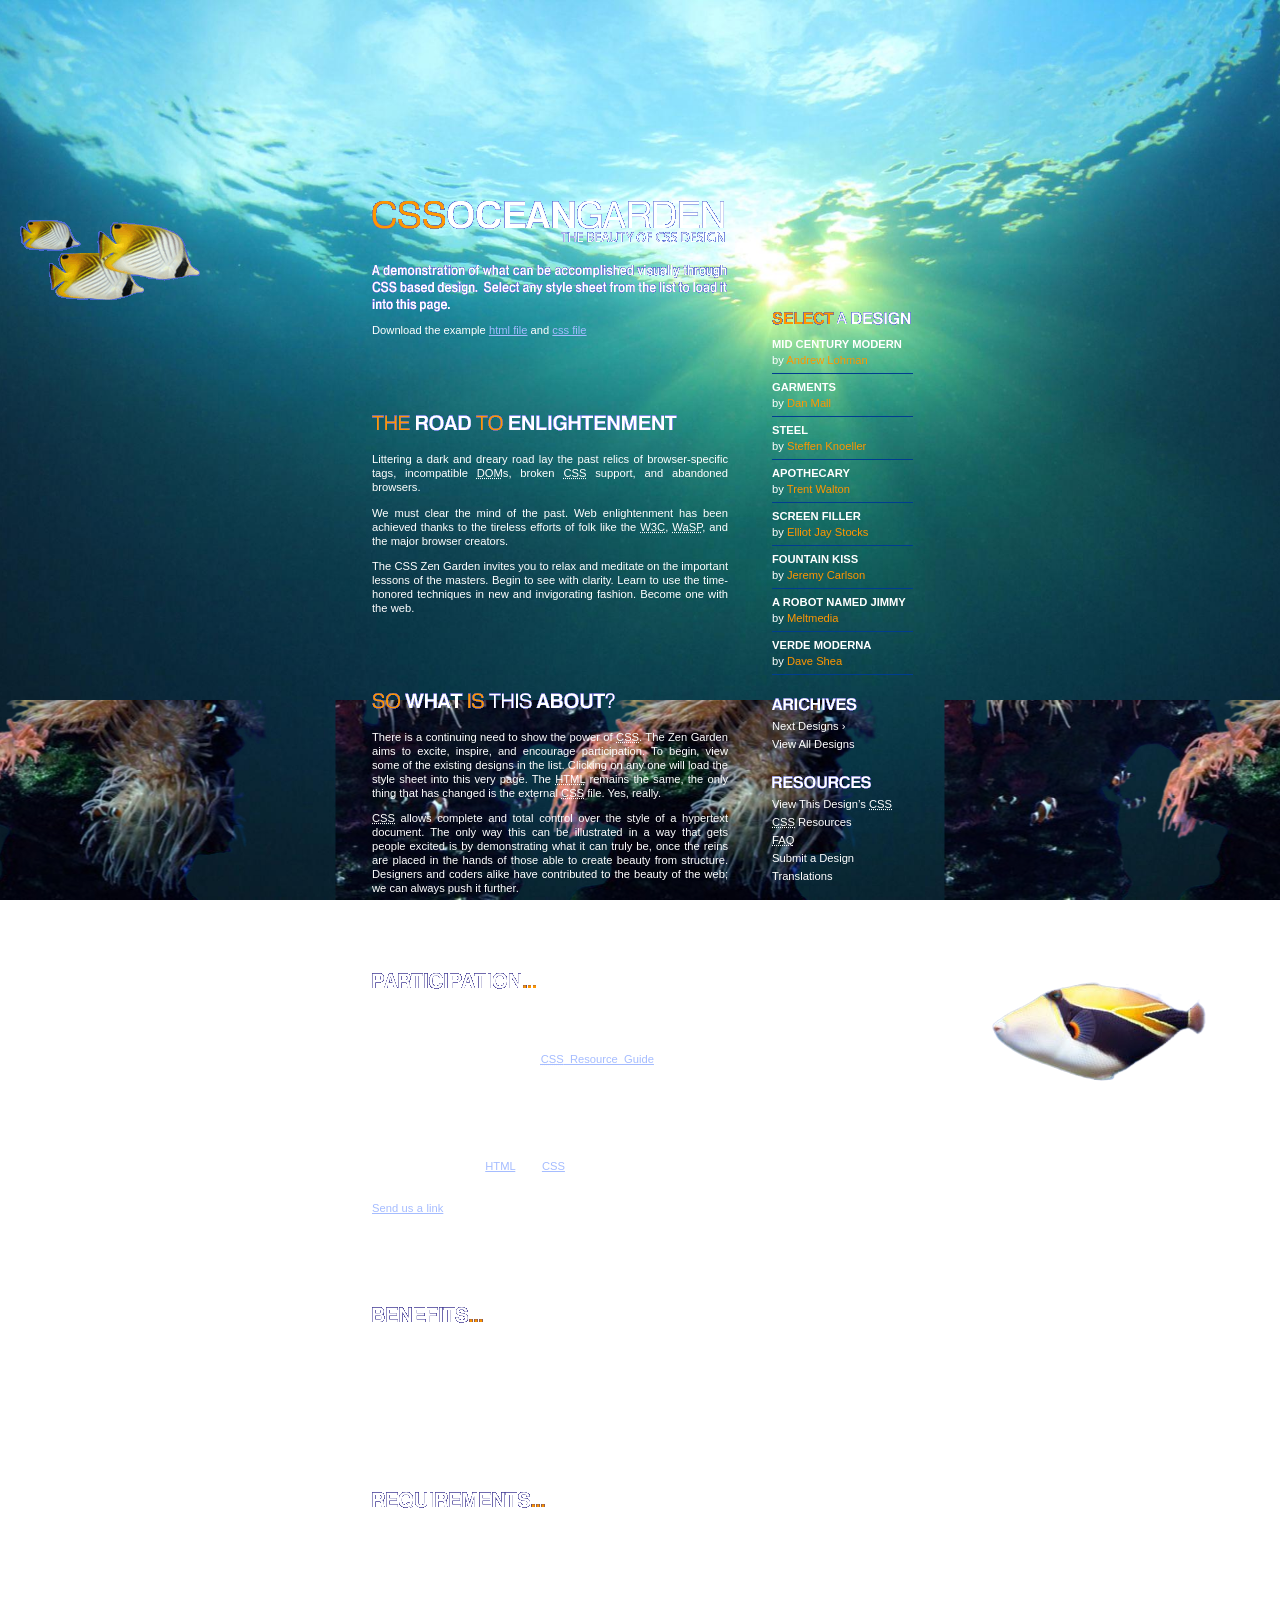
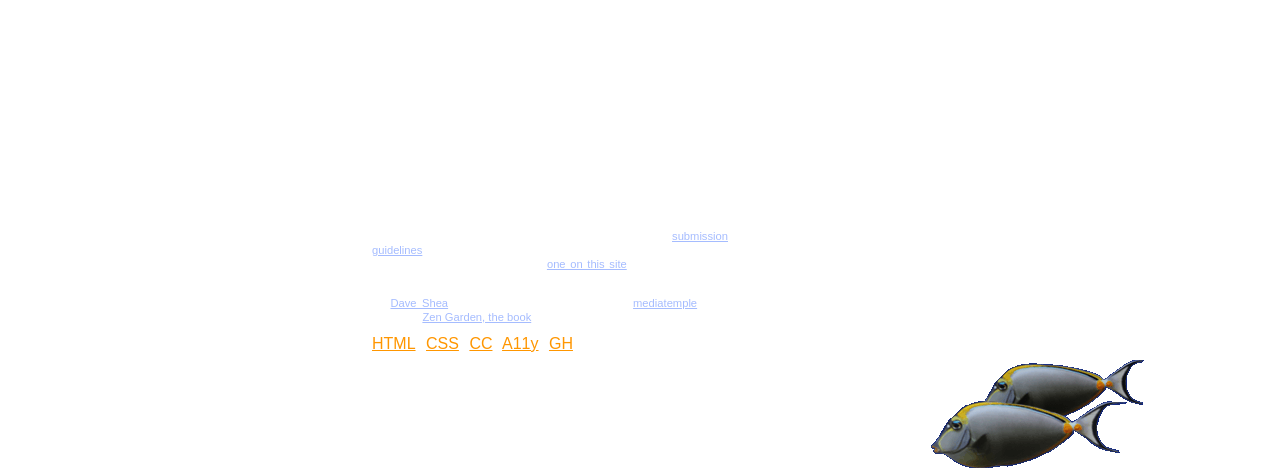
==== index.html @ 68bd212b "Add CSS Zen Garden 210 project with animation" ====
<!DOCTYPE html>
<html lang="en">
<head>
	<meta charset="utf-8">
	<title>CSS Zen Garden: The Beauty of CSS Design</title>

	<link rel="stylesheet" media="screen" href="/210/210.css">
	<link rel="alternate" type="application/rss+xml" title="RSS" href="http://www.csszengarden.com/zengarden.xml">

	<meta name="viewport" content="width=device-width, initial-scale=1.0">
	<meta name="author" content="Dave Shea">
	<meta name="description" content="A demonstration of what can be accomplished visually through CSS-based design.">
	<meta name="robots" content="all">


	<!--[if lt IE 9]>
	<script src="script/html5shiv.js"></script>
	<![endif]-->
</head>

<!--



	View source is a feature, not a bug. Thanks for your curiosity and
	interest in participating!

	Here are the submission guidelines for the new and improved csszengarden.com:

	- CSS3? Of course! Prefix for ALL browsers where necessary.
	- go responsive; test your layout at multiple screen sizes.
	- your browser testing baseline: IE9+, recent Chrome/Firefox/Safari, and iOS/Android
	- Graceful degradation is acceptable, and in fact highly encouraged.
	- use classes for styling. Don't use ids.
	- web fonts are cool, just make sure you have a license to share the files. Hosted
	  services that are applied via the CSS file (ie. Google Fonts) will work fine, but
	  most that require custom HTML won't. TypeKit is supported, see the readme on this
	  page for usage instructions: https://github.com/mezzoblue/csszengarden.com/

	And a few tips on building your CSS file:

	- use :first-child, :last-child and :nth-child to get at non-classed elements
	- use ::before and ::after to create pseudo-elements for extra styling
	- use multiple background images to apply as many as you need to any element
	- use the Kellum Method for image replacement, if still needed. http://goo.gl/GXxdI
	- don't rely on the extra divs at the bottom. Use ::before and ::after instead.

		
-->

<body id="css-zen-garden">
<div class="page-wrapper">

	<section class="intro" id="zen-intro">
		<header role="banner">
			<h1>CSS Zen Garden</h1>
			<h2>The Beauty of <abbr title="Cascading Style Sheets">CSS</abbr> Design</h2>
		</header>

		<div class="summary" id="zen-summary" role="article">
			<p>A demonstration of what can be accomplished through <abbr title="Cascading Style Sheets">CSS</abbr>-based design. Select any style sheet from the list to load it into this page.</p>
			<p>Download the example <a href="/examples/index" title="This page's source HTML code, not to be modified.">html file</a> and <a href="/examples/style.css" title="This page's sample CSS, the file you may modify.">css file</a></p>
		</div>

		<div class="preamble" id="zen-preamble" role="article">
			<h3>The Road to Enlightenment</h3>
			<p>Littering a dark and dreary road lay the past relics of browser-specific tags, incompatible <abbr title="Document Object Model">DOM</abbr>s, broken <abbr title="Cascading Style Sheets">CSS</abbr> support, and abandoned browsers.</p>
			<p>We must clear the mind of the past. Web enlightenment has been achieved thanks to the tireless efforts of folk like the <abbr title="World Wide Web Consortium">W3C</abbr>, <abbr title="Web Standards Project">WaSP</abbr>, and the major browser creators.</p>
			<p>The CSS Zen Garden invites you to relax and meditate on the important lessons of the masters. Begin to see with clarity. Learn to use the time-honored techniques in new and invigorating fashion. Become one with the web.</p>
		</div>
	</section>

	<div class="main supporting" id="zen-supporting" role="main">
		<div class="explanation" id="zen-explanation" role="article">
			<h3>So What is This About?</h3>
			<p>There is a continuing need to show the power of <abbr title="Cascading Style Sheets">CSS</abbr>. The Zen Garden aims to excite, inspire, and encourage participation. To begin, view some of the existing designs in the list. Clicking on any one will load the style sheet into this very page. The <abbr title="HyperText Markup Language">HTML</abbr> remains the same, the only thing that has changed is the external <abbr title="Cascading Style Sheets">CSS</abbr> file. Yes, really.</p>
			<p><abbr title="Cascading Style Sheets">CSS</abbr> allows complete and total control over the style of a hypertext document. The only way this can be illustrated in a way that gets people excited is by demonstrating what it can truly be, once the reins are placed in the hands of those able to create beauty from structure. Designers and coders alike have contributed to the beauty of the web; we can always push it further.</p>
		</div>

		<div class="participation" id="zen-participation" role="article">
			<h3>Participation</h3>
			<p>Strong visual design has always been our focus. You are modifying this page, so strong <abbr title="Cascading Style Sheets">CSS</abbr> skills are necessary too, but the example files are commented well enough that even <abbr title="Cascading Style Sheets">CSS</abbr> novices can use them as starting points. Please see the <a href="/pages/resources/" title="A listing of CSS-related resources"><abbr title="Cascading Style Sheets">CSS</abbr> Resource Guide</a> for advanced tutorials and tips on working with <abbr title="Cascading Style Sheets">CSS</abbr>.</p>
			<p>You may modify the style sheet in any way you wish, but not the <abbr title="HyperText Markup Language">HTML</abbr>. This may seem daunting at first if you&#8217;ve never worked this way before, but follow the listed links to learn more, and use the sample files as a guide.</p>
			<p>Download the sample <a href="/examples/index" title="This page's source HTML code, not to be modified.">HTML</a> and <a href="/examples/style.css" title="This page's sample CSS, the file you may modify.">CSS</a> to work on a copy locally. Once you have completed your masterpiece (and please, don&#8217;t submit half-finished work) upload your <abbr title="Cascading Style Sheets">CSS</abbr> file to a web server under your control. <a href="/pages/submit/" title="Use the contact form to send us your CSS file">Send us a link</a> to an archive of that file and all associated assets, and if we choose to use it we will download it and place it on our server.</p>
		</div>

		<div class="benefits" id="zen-benefits" role="article">
			<h3>Benefits</h3>
			<p>Why participate? For recognition, inspiration, and a resource we can all refer to showing people how amazing <abbr title="Cascading Style Sheets">CSS</abbr> really can be. This site serves as equal parts inspiration for those working on the web today, learning tool for those who will be tomorrow, and gallery of future techniques we can all look forward to.</p>
		</div>

		<div class="requirements" id="zen-requirements" role="article">
			<h3>Requirements</h3>
			<p>Where possible, we would like to see mostly <abbr title="Cascading Style Sheets, levels 1 and 2">CSS 1 &amp; 2</abbr> usage. <abbr title="Cascading Style Sheets, levels 3 and 4">CSS 3 &amp; 4</abbr> should be limited to widely-supported elements only, or strong fallbacks should be provided. The CSS Zen Garden is about functional, practical <abbr title="Cascading Style Sheets">CSS</abbr> and not the latest bleeding-edge tricks viewable by 2% of the browsing public. The only real requirement we have is that your <abbr title="Cascading Style Sheets">CSS</abbr> validates.</p>
			<p>Luckily, designing this way shows how well various browsers have implemented <abbr title="Cascading Style Sheets">CSS</abbr> by now. When sticking to the guidelines you should see fairly consistent results across most modern browsers. Due to the sheer number of user agents on the web these days &#8212; especially when you factor in mobile &#8212; pixel-perfect layouts may not be possible across every platform. That&#8217;s okay, but do test in as many as you can. Your design should work in at least IE9+ and the latest Chrome, Firefox, iOS and Android browsers (run by over 90% of the population).</p>
			<p>We ask that you submit original artwork. Please respect copyright laws. Please keep objectionable material to a minimum, and try to incorporate unique and interesting visual themes to your work. We&#8217;re well past the point of needing another garden-related design.</p>
			<p>This is a learning exercise as well as a demonstration. You retain full copyright on your graphics (with limited exceptions, see <a href="/pages/submit/guidelines/">submission guidelines</a>), but we ask you release your <abbr title="Cascading Style Sheets">CSS</abbr> under a Creative Commons license identical to the <a href="http://creativecommons.org/licenses/by-nc-sa/3.0/" title="View the Zen Garden's license information.">one on this site</a> so that others may learn from your work.</p>
			<p role="contentinfo">By <a href="http://www.mezzoblue.com/">Dave Shea</a>. Bandwidth graciously donated by <a href="http://www.mediatemple.net/">mediatemple</a>. Now available: <a href="http://www.amazon.com/exec/obidos/ASIN/0321303474/mezzoblue-20/">Zen Garden, the book</a>.</p>
		</div>

		<footer>
			<a href="http://validator.w3.org/check/referer" title="Check the validity of this site&#8217;s HTML" class="zen-validate-html">HTML</a>
			<a href="http://jigsaw.w3.org/css-validator/check/referer" title="Check the validity of this site&#8217;s CSS" class="zen-validate-css">CSS</a>
			<a href="http://creativecommons.org/licenses/by-nc-sa/3.0/" title="View the Creative Commons license of this site: Attribution-NonCommercial-ShareAlike." class="zen-license">CC</a>
			<a href="http://mezzoblue.com/zengarden/faq/#aaa" title="Read about the accessibility of this site" class="zen-accessibility">A11y</a>
			<a href="https://github.com/mezzoblue/csszengarden.com" title="Fork this site on Github" class="zen-github">GH</a>
		</footer>

	</div>


	<aside class="sidebar" role="complementary">
		<div class="wrapper">

			<div class="design-selection" id="design-selection">
				<h3 class="select">Select a Design:</h3>
				<nav role="navigation">
					<ul>
					<li>
						<a href="/221/" class="design-name">Mid Century Modern</a> by						<a href="http://andrewlohman.com/" class="designer-name">Andrew Lohman</a>
					</li>					<li>
						<a href="/220/" class="design-name">Garments</a> by						<a href="http://danielmall.com/" class="designer-name">Dan Mall</a>
					</li>					<li>
						<a href="/219/" class="design-name">Steel</a> by						<a href="http://steffen-knoeller.de" class="designer-name">Steffen Knoeller</a>
					</li>					<li>
						<a href="/218/" class="design-name">Apothecary</a> by						<a href="http://trentwalton.com" class="designer-name">Trent Walton</a>
					</li>					<li>
						<a href="/217/" class="design-name">Screen Filler</a> by						<a href="http://elliotjaystocks.com/" class="designer-name">Elliot Jay Stocks</a>
					</li>					<li>
						<a href="/216/" class="design-name">Fountain Kiss</a> by						<a href="http://jeremycarlson.com" class="designer-name">Jeremy Carlson</a>
					</li>					<li>
						<a href="/215/" class="design-name">A Robot Named Jimmy</a> by						<a href="http://meltmedia.com/" class="designer-name">meltmedia</a>
					</li>					<li>
						<a href="/214/" class="design-name">Verde Moderna</a> by						<a href="http://www.mezzoblue.com/" class="designer-name">Dave Shea</a>
					</li>					</ul>
				</nav>
			</div>

			<div class="design-archives" id="design-archives">
				<h3 class="archives">Archives:</h3>
				<nav role="navigation">
					<ul>
						<li class="next">
							<a href="/210/page1">
								Next Designs <span class="indicator">&rsaquo;</span>
							</a>
						</li>
						<li class="viewall">
							<a href="/pages/alldesigns/" title="View every submission to the Zen Garden.">
								View All Designs							</a>
						</li>
					</ul>
				</nav>
			</div>

			<div class="zen-resources" id="zen-resources">
				<h3 class="resources">Resources:</h3>
				<ul>
					<li class="view-css">
						<a href="/210/210.css" title="View the source CSS file of the currently-viewed design.">
							View This Design&#8217;s <abbr title="Cascading Style Sheets">CSS</abbr>						</a>
					</li>
					<li class="css-resources">
						<a href="/pages/resources/" title="Links to great sites with information on using CSS.">
							<abbr title="Cascading Style Sheets">CSS</abbr> Resources						</a>
					</li>
					<li class="zen-faq">
						<a href="/pages/faq/" title="A list of Frequently Asked Questions about the Zen Garden.">
							<abbr title="Frequently Asked Questions">FAQ</abbr>						</a>
					</li>
					<li class="zen-submit">
						<a href="/pages/submit/" title="Send in your own CSS file.">
							Submit a Design						</a>
					</li>
					<li class="zen-translations">
						<a href="/pages/translations/" title="View translated versions of this page.">
							Translations						</a>
					</li>
				</ul>
			</div>
		</div>
	</aside>


</div>

<!--

	These superfluous divs/spans were originally provided as catch-alls to add extra imagery.
	These days we have full ::before and ::after support, favour using those instead.
	These only remain for historical design compatibility. They might go away one day.
		
-->
<div class="extra1" role="presentation"></div><div class="extra2" role="presentation"></div><div class="extra3" role="presentation"></div>
<div class="extra4" role="presentation"></div><div class="extra5" role="presentation"></div><div class="extra6" role="presentation"></div>

</body>
</html>
---- 210/210.css ----
/* css Zen Garden submission 210 - 'Oceanscape', by Justin Gray */

/*------ basic elements -------------------------------------------------------------*/
body { 
	font-family: Arial, Helvetica, sans-serif;
	margin: 0;

	/* FULL BACKGROUND IMAGE */
	background: url("/210/backg.jpg") no-repeat center center fixed;
	background-size: cover;
}

p { text-align: justify; color: #fff; font-size: 0.70em; line-height: 1.25em; }
a:link, a:visited { text-decoration: underline; color: #a5bcff; }
a:hover, a:active { text-decoration: none; color: #ff9600; }
li { text-decoration: none; list-style-type: none; display: block; color: #fff; }

/*------ specific divs --------------------------------------------------------------*/

.page-wrapper { 
	width: 536px;
	padding-left: 20px; 
	padding-right: 20px; 
	margin: 200px auto 0px auto; 
	position: relative;
	z-index: 6;
}

.intro { width: 356px; float: left; }
header { margin-bottom: 20px; float: left; }

h1 { 
	background: transparent url(h1.gif) no-repeat top left;  
	width: 355px; 
	height: 29px; 
	float: left;
	margin: 0px;
}

h2 { 
	background: transparent url(h2.gif) no-repeat top left; 
	width: 167px; 
	height: 12px; 
	float: right;
	margin: 2px 0 0 0;
}

.summary p:first-child {
	background: transparent url(summary.gif) no-repeat;
	width: 356px;
	height: 49px;
	margin: 0px 0px 6px 0px;
}

.summary p:first-child, h2, h1 {
	text-indent: 100%;
	white-space: nowrap;
	overflow: hidden;
}

.summary p:last-child { width: 355px; display: block; }

/*-----------------------------------------------------------------------------------*/

.supporting { width: 356px; float: left; }

.supporting h3, .intro h3 { 
	letter-spacing: 1px; 
	margin: 0px 0px 20px 0px;
	color: #7D775C;
	width: 355px;
	height: 18px;
}

.preamble, .explanation, .participation, .benefits, .requirements {  
	padding-top: 60px; 
	margin-top: 6px; 
	float: left; 
}

.sidebar {
	width: 141px;
	position: absolute;
	top: 101px;
	left: 410px;
	margin: 0px;
	padding: 0px;
}

.sidebar .wrapper { 
	font-size: 0.70em;
	background: transparent url(paper-bg.jpg) top left repeat-y; 
	padding: 10px; 
	width: 141px; 
}

.sidebar ul {
	margin: 0px;
	padding: 0px;
}

.sidebar a.designer-name {
	display: inline;
	color: #ff9600;
	text-decoration: none;
	font-weight: normal;
	text-transform: capitalize;	
}

.sidebar li a { 
	color: #fff;
	text-decoration: none;
}

.sidebar li a:hover {
	text-decoration: underline;
}

.design-selection li {
	line-height: 16px; 
	padding: 5px 0px;
	border-bottom: 1px solid #003d90;
}

.design-selection li a {
	font-weight: bold;
	color: #fff;
	display: block;
	text-transform: uppercase;
	text-decoration: none; 
}

.design-archives li, .zen-resources li {
	line-height: 16px; 
	padding: 1px 0px;
	color: #fff;
}

/*------ headings images ------------------------------------------------*/

.sidebar h3 {
	width: 141px;
	height: 20px;
	display: block;
	margin: 0px;
}

.preamble h3 { background: transparent url(h3_road.gif) no-repeat; }
.explanation h3 { background: transparent url(h3_about.gif) no-repeat; }
.participation h3 { background: transparent url(h3_participation.gif) no-repeat; }
.benefits h3 { background: transparent url(h3_benefits.gif) no-repeat; }
.requirements h3 { background: transparent url(h3_requirements.gif) no-repeat; }

.sidebar h3.select { background: transparent url(h3_select.gif) no-repeat; }

.sidebar h3.archives {
	margin-top: 22px; 
	background: transparent url(h3_archives.gif) no-repeat; 
}

.sidebar h3.resources {
	margin-top: 22px; 
	background: transparent url(h3_resources.gif) no-repeat; 
}

.preamble h3, 
.explanation h3,
.participation h3,
.benefits h3,
.requirements h3,
.sidebar h3.select,
.sidebar h3.archives,
.sidebar h3.resources {
	text-indent: 100%;
	white-space: nowrap;
	overflow: hidden;
}

/*------ footer ---------------------------------------------------------------------*/

footer {
	margin-top: 20px;
	margin-bottom: 25px;
}

footer a:link, footer a:visited { 
	margin-right: 6px; 
	color: #ff9600;
}

/*------ main images ----------------------------------------------------------------*/

.extra3, .extra3::after,.extra5,.extra6::after {
	position: absolute;
}

.extra3 { 
	background: url(/210/fish01.png) no-repeat right top; 
	z-index: 3;
	top: 960px;
	right: 4%;
	width: 300px; 
	height: 123px;

	animation: swimFish 12s linear infinite;
}

.extra3::after { 
	display: block;
	content: " ";
	background: url(fish_bottom.gif) no-repeat; 
	z-index: 3;
	top: 1000px;
	width: 224px; 
	height: 108px; 
} 

.extra5 { 
	background: url(fish_top.gif) no-repeat; 
	z-index: 7;
	top: 220px;
	left: 20px;
	width: 180px; 
	height: 80px; 

	animation: swimFish2 10s linear infinite;
}

/* SEAFLOOR FIXED AT BOTTOM */

.extra6::after {
	position: fixed;
	bottom: 0;
	left: 0;
	width: 100%;
	height: 200px;
	display: block;
	content: "";
	background: url(/210/seafloor.png) repeat-x bottom;
	z-index: 1;
}

/*------------------- ANIMATION -------------------*/

@keyframes swimFish {

0%{
transform: translateX(0px) translateY(0px);
}

50%{
transform: translateX(-300px) translateY(-20px);
}

100%{
transform: translateX(0px) translateY(0px);
}

}

@keyframes swimFish2 {

0%{
transform: translateX(0px) translateY(0px);
}

50%{
transform: translateX(300px) translateY(20px);
}

100%{
transform: translateX(0px) translateY(0px);
}

}
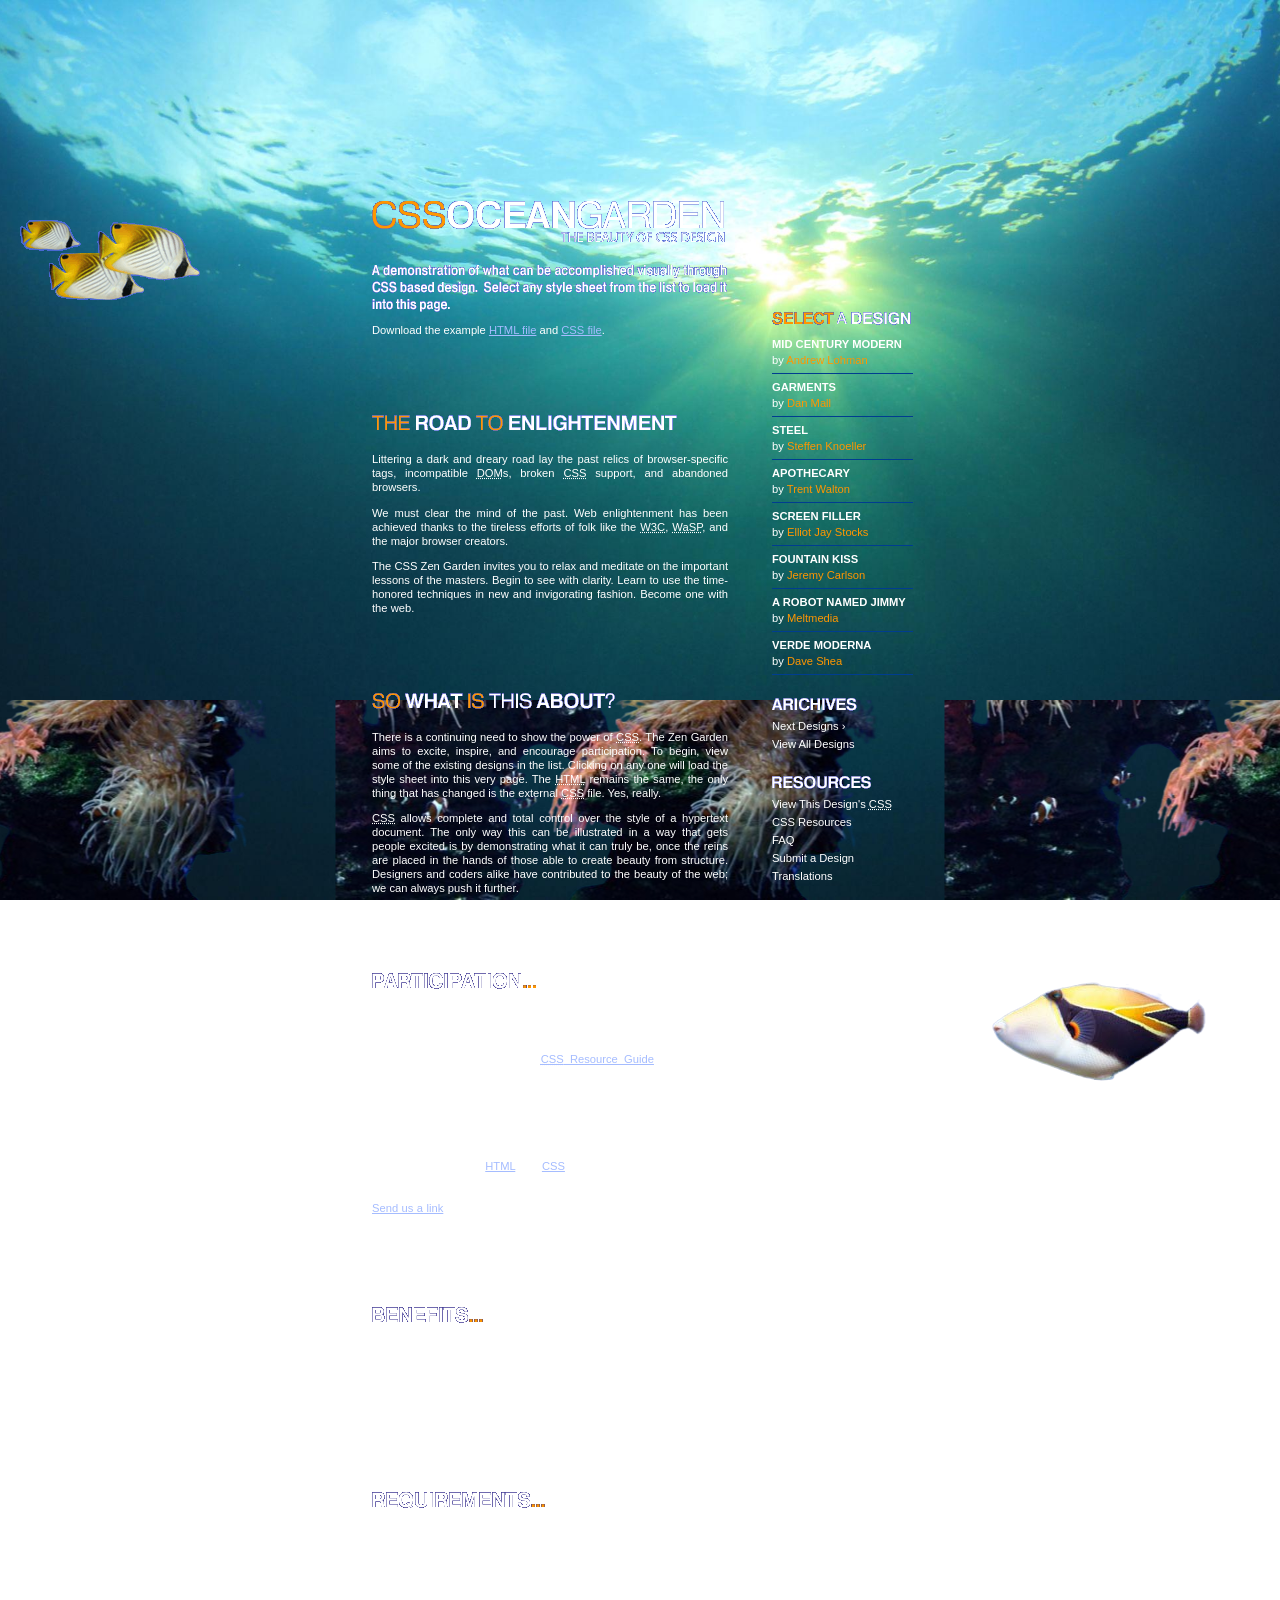
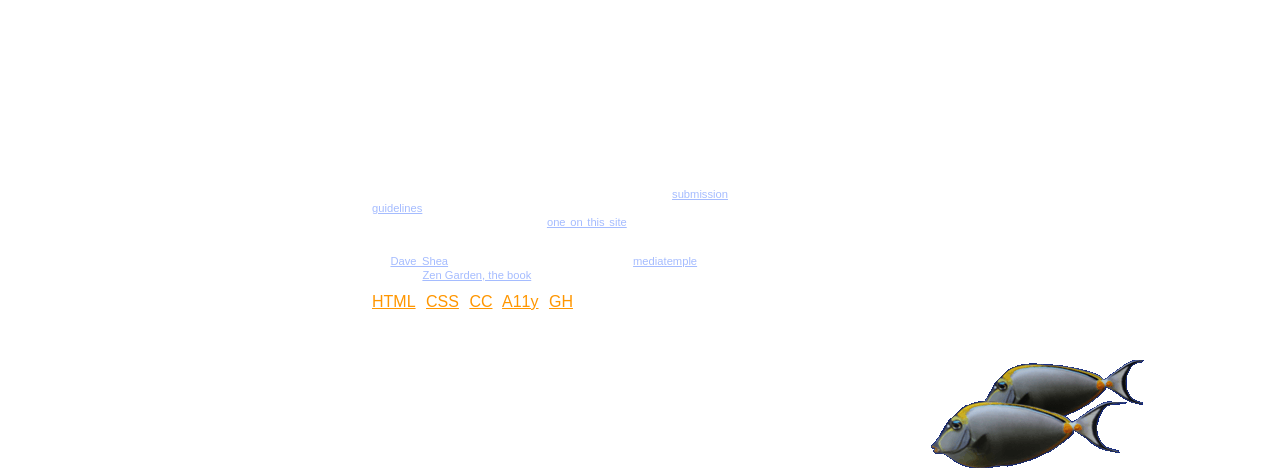
==== commit f7ddd588: "Fix CSS path for GitHub Pages" ====
--- a/index.html
+++ b/index.html
@@ -1,198 +1,163 @@
 <!DOCTYPE html>
 <html lang="en">
 <head>
-	<meta charset="utf-8">
-	<title>CSS Zen Garden: The Beauty of CSS Design</title>
+  <meta charset="utf-8">
+  <title>CSS Zen Garden: The Beauty of CSS Design</title>
 
-	<link rel="stylesheet" media="screen" href="/210/210.css">
-	<link rel="alternate" type="application/rss+xml" title="RSS" href="http://www.csszengarden.com/zengarden.xml">
+  <link rel="stylesheet" media="screen" href="/210/210.css">
+  <link rel="alternate" type="application/rss+xml" title="RSS" href="http://www.csszengarden.com/zengarden.xml">
 
-	<meta name="viewport" content="width=device-width, initial-scale=1.0">
-	<meta name="author" content="Dave Shea">
-	<meta name="description" content="A demonstration of what can be accomplished visually through CSS-based design.">
-	<meta name="robots" content="all">
+  <meta name="viewport" content="width=device-width, initial-scale=1.0">
+  <meta name="author" content="Dave Shea">
+  <meta name="description" content="A demonstration of what can be accomplished visually through CSS-based design.">
+  <meta name="robots" content="all">
 
+  <!--[if lt IE 9]>
+  <script src="script/html5shiv.js"></script>
+  <![endif]-->
+</head>
+<body id="css-zen-garden">
 
-	<!--[if lt IE 9]>
-	<script src="script/html5shiv.js"></script>
-	<![endif]-->
-</head>
+  <div class="page-wrapper">
 
-<!--
+    <section class="intro" id="zen-intro">
+      <header role="banner">
+        <h1>CSS Zen Garden</h1>
+        <h2>The Beauty of <abbr title="Cascading Style Sheets">CSS</abbr> Design</h2>
+      </header>
 
+      <div class="summary" id="zen-summary" role="article">
+        <p>A demonstration of what can be accomplished through <abbr title="Cascading Style Sheets">CSS</abbr>-based design. Select any style sheet from the list to load it into this page.</p>
+        <p>Download the example <a href="/examples/index" title="This page's source HTML code, not to be modified.">HTML file</a> and <a href="/examples/style.css" title="This page's sample CSS, the file you may modify.">CSS file</a>.</p>
+      </div>
 
+      <div class="preamble" id="zen-preamble" role="article">
+        <h3>The Road to Enlightenment</h3>
+        <p>Littering a dark and dreary road lay the past relics of browser-specific tags, incompatible <abbr title="Document Object Model">DOM</abbr>s, broken <abbr title="Cascading Style Sheets">CSS</abbr> support, and abandoned browsers.</p>
+        <p>We must clear the mind of the past. Web enlightenment has been achieved thanks to the tireless efforts of folk like the <abbr title="World Wide Web Consortium">W3C</abbr>, <abbr title="Web Standards Project">WaSP</abbr>, and the major browser creators.</p>
+        <p>The CSS Zen Garden invites you to relax and meditate on the important lessons of the masters. Begin to see with clarity. Learn to use the time-honored techniques in new and invigorating fashion. Become one with the web.</p>
+      </div>
+    </section>
 
-	View source is a feature, not a bug. Thanks for your curiosity and
-	interest in participating!
+    <main class="main supporting" id="zen-supporting" role="main">
 
-	Here are the submission guidelines for the new and improved csszengarden.com:
+      <article class="explanation" id="zen-explanation">
+        <h3>So What is This About?</h3>
+        <p>There is a continuing need to show the power of <abbr title="Cascading Style Sheets">CSS</abbr>. The Zen Garden aims to excite, inspire, and encourage participation. To begin, view some of the existing designs in the list. Clicking on any one will load the style sheet into this very page. The <abbr title="HyperText Markup Language">HTML</abbr> remains the same, the only thing that has changed is the external <abbr title="Cascading Style Sheets">CSS</abbr> file. Yes, really.</p>
+        <p><abbr title="Cascading Style Sheets">CSS</abbr> allows complete and total control over the style of a hypertext document. The only way this can be illustrated in a way that gets people excited is by demonstrating what it can truly be, once the reins are placed in the hands of those able to create beauty from structure. Designers and coders alike have contributed to the beauty of the web; we can always push it further.</p>
+      </article>
 
-	- CSS3? Of course! Prefix for ALL browsers where necessary.
-	- go responsive; test your layout at multiple screen sizes.
-	- your browser testing baseline: IE9+, recent Chrome/Firefox/Safari, and iOS/Android
-	- Graceful degradation is acceptable, and in fact highly encouraged.
-	- use classes for styling. Don't use ids.
-	- web fonts are cool, just make sure you have a license to share the files. Hosted
-	  services that are applied via the CSS file (ie. Google Fonts) will work fine, but
-	  most that require custom HTML won't. TypeKit is supported, see the readme on this
-	  page for usage instructions: https://github.com/mezzoblue/csszengarden.com/
+      <article class="participation" id="zen-participation">
+        <h3>Participation</h3>
+        <p>Strong visual design has always been our focus. You are modifying this page, so strong <abbr title="Cascading Style Sheets">CSS</abbr> skills are necessary too, but the example files are commented well enough that even <abbr title="Cascading Style Sheets">CSS</abbr> novices can use them as starting points. Please see the <a href="/pages/resources/" title="A listing of CSS-related resources"><abbr title="Cascading Style Sheets">CSS</abbr> Resource Guide</a> for advanced tutorials and tips on working with <abbr title="Cascading Style Sheets">CSS</abbr>.</p>
+        <p>You may modify the style sheet in any way you wish, but not the <abbr title="HyperText Markup Language">HTML</abbr>. This may seem daunting at first if you’ve never worked this way before, but follow the listed links to learn more, and use the sample files as a guide.</p>
+        <p>Download the sample <a href="/examples/index" title="This page's source HTML code, not to be modified.">HTML</a> and <a href="/examples/style.css" title="This page's sample CSS, the file you may modify.">CSS</a> to work on a copy locally. Once you have completed your masterpiece (and please, don’t submit half-finished work) upload your <abbr title="Cascading Style Sheets">CSS</abbr> file to a web server under your control. <a href="/pages/submit/" title="Use the contact form to send us your CSS file">Send us a link</a> to an archive of that file and all associated assets, and if we choose to use it we will download it and place it on our server.</p>
+      </article>
 
-	And a few tips on building your CSS file:
+      <article class="benefits" id="zen-benefits">
+        <h3>Benefits</h3>
+        <p>Why participate? For recognition, inspiration, and a resource we can all refer to showing people how amazing <abbr title="Cascading Style Sheets">CSS</abbr> really can be. This site serves as equal parts inspiration for those working on the web today, learning tool for those who will be tomorrow, and gallery of future techniques we can all look forward to.</p>
+      </article>
 
-	- use :first-child, :last-child and :nth-child to get at non-classed elements
-	- use ::before and ::after to create pseudo-elements for extra styling
-	- use multiple background images to apply as many as you need to any element
-	- use the Kellum Method for image replacement, if still needed. http://goo.gl/GXxdI
-	- don't rely on the extra divs at the bottom. Use ::before and ::after instead.
+      <article class="requirements" id="zen-requirements">
+        <h3>Requirements</h3>
+        <p>Where possible, we would like to see mostly <abbr title="Cascading Style Sheets, levels 1 and 2">CSS 1 &amp; 2</abbr> usage. <abbr title="Cascading Style Sheets, levels 3 and 4">CSS 3 &amp; 4</abbr> should be limited to widely-supported elements only, or strong fallbacks should be provided. The CSS Zen Garden is about functional, practical <abbr title="Cascading Style Sheets">CSS</abbr> and not the latest bleeding-edge tricks viewable by 2% of the browsing public. The only real requirement we have is that your <abbr title="Cascading Style Sheets">CSS</abbr> validates.</p>
+        <p>Luckily, designing this way shows how well various browsers have implemented <abbr title="Cascading Style Sheets">CSS</abbr> by now. When sticking to the guidelines you should see fairly consistent results across most modern browsers. Pixel-perfect layouts across every platform may not be possible. That’s okay; test in as many as you can. Your design should work in at least IE9+ and the latest Chrome, Firefox, iOS and Android browsers.</p>
+        <p>We ask that you submit original artwork. Please respect copyright laws. Please keep objectionable material to a minimum, and try to incorporate unique and interesting visual themes to your work.</p>
+        <p>This is a learning exercise as well as a demonstration. You retain full copyright on your graphics (with limited exceptions, see <a href="/pages/submit/guidelines/">submission guidelines</a>), but we ask you release your <abbr title="Cascading Style Sheets">CSS</abbr> under a Creative Commons license identical to the <a href="http://creativecommons.org/licenses/by-nc-sa/3.0/" title="View the Zen Garden's license information.">one on this site</a> so that others may learn from your work.</p>
+        <p role="contentinfo">By <a href="http://www.mezzoblue.com/">Dave Shea</a>. Bandwidth graciously donated by <a href="http://www.mediatemple.net/">mediatemple</a>. Now available: <a href="http://www.amazon.com/exec/obidos/ASIN/0321303474/mezzoblue-20/">Zen Garden, the book</a>.</p>
+      </article>
 
-		
--->
+      <footer>
+        <a href="http://validator.w3.org/check/referer" class="zen-validate-html">HTML</a>
+        <a href="http://jigsaw.w3.org/css-validator/check/referer" class="zen-validate-css">CSS</a>
+        <a href="http://creativecommons.org/licenses/by-nc-sa/3.0/" class="zen-license">CC</a>
+        <a href="http://mezzoblue.com/zengarden/faq/#aaa" class="zen-accessibility">A11y</a>
+        <a href="https://github.com/mezzoblue/csszengarden.com" class="zen-github">GH</a>
+      </footer>
 
-<body id="css-zen-garden">
-<div class="page-wrapper">
+    </main>
 
-	<section class="intro" id="zen-intro">
-		<header role="banner">
-			<h1>CSS Zen Garden</h1>
-			<h2>The Beauty of <abbr title="Cascading Style Sheets">CSS</abbr> Design</h2>
-		</header>
+    <aside class="sidebar" role="complementary">
+      <div class="wrapper">
 
-		<div class="summary" id="zen-summary" role="article">
-			<p>A demonstration of what can be accomplished through <abbr title="Cascading Style Sheets">CSS</abbr>-based design. Select any style sheet from the list to load it into this page.</p>
-			<p>Download the example <a href="/examples/index" title="This page's source HTML code, not to be modified.">html file</a> and <a href="/examples/style.css" title="This page's sample CSS, the file you may modify.">css file</a></p>
-		</div>
+        <div class="design-selection" id="design-selection">
+          <h3 class="select">Select a Design:</h3>
+          <nav role="navigation">
+            <ul>
+              <li>
+                <a href="/221/" class="design-name">Mid Century Modern</a> by
+                <a href="http://andrewlohman.com/" class="designer-name">Andrew Lohman</a>
+              </li>
+              <li>
+                <a href="/220/" class="design-name">Garments</a> by
+                <a href="http://danielmall.com/" class="designer-name">Dan Mall</a>
+              </li>
+              <li>
+                <a href="/219/" class="design-name">Steel</a> by
+                <a href="http://steffen-knoeller.de" class="designer-name">Steffen Knoeller</a>
+              </li>
+              <li>
+                <a href="/218/" class="design-name">Apothecary</a> by
+                <a href="http://trentwalton.com" class="designer-name">Trent Walton</a>
+              </li>
+              <li>
+                <a href="/217/" class="design-name">Screen Filler</a> by
+                <a href="http://elliotjaystocks.com/" class="designer-name">Elliot Jay Stocks</a>
+              </li>
+              <li>
+                <a href="/216/" class="design-name">Fountain Kiss</a> by
+                <a href="http://jeremycarlson.com" class="designer-name">Jeremy Carlson</a>
+              </li>
+              <li>
+                <a href="/215/" class="design-name">A Robot Named Jimmy</a> by
+                <a href="http://meltmedia.com/" class="designer-name">meltmedia</a>
+              </li>
+              <li>
+                <a href="/214/" class="design-name">Verde Moderna</a> by
+                <a href="http://www.mezzoblue.com/" class="designer-name">Dave Shea</a>
+              </li>
+            </ul>
+          </nav>
+        </div>
 
-		<div class="preamble" id="zen-preamble" role="article">
-			<h3>The Road to Enlightenment</h3>
-			<p>Littering a dark and dreary road lay the past relics of browser-specific tags, incompatible <abbr title="Document Object Model">DOM</abbr>s, broken <abbr title="Cascading Style Sheets">CSS</abbr> support, and abandoned browsers.</p>
-			<p>We must clear the mind of the past. Web enlightenment has been achieved thanks to the tireless efforts of folk like the <abbr title="World Wide Web Consortium">W3C</abbr>, <abbr title="Web Standards Project">WaSP</abbr>, and the major browser creators.</p>
-			<p>The CSS Zen Garden invites you to relax and meditate on the important lessons of the masters. Begin to see with clarity. Learn to use the time-honored techniques in new and invigorating fashion. Become one with the web.</p>
-		</div>
-	</section>
+        <div class="design-archives" id="design-archives">
+          <h3 class="archives">Archives:</h3>
+          <nav role="navigation">
+            <ul>
+              <li class="next">
+                <a href="/210/page1">Next Designs <span class="indicator">&rsaquo;</span></a>
+              </li>
+              <li class="viewall">
+                <a href="/pages/alldesigns/" title="View every submission to the Zen Garden.">View All Designs</a>
+              </li>
+            </ul>
+          </nav>
+        </div>
 
-	<div class="main supporting" id="zen-supporting" role="main">
-		<div class="explanation" id="zen-explanation" role="article">
-			<h3>So What is This About?</h3>
-			<p>There is a continuing need to show the power of <abbr title="Cascading Style Sheets">CSS</abbr>. The Zen Garden aims to excite, inspire, and encourage participation. To begin, view some of the existing designs in the list. Clicking on any one will load the style sheet into this very page. The <abbr title="HyperText Markup Language">HTML</abbr> remains the same, the only thing that has changed is the external <abbr title="Cascading Style Sheets">CSS</abbr> file. Yes, really.</p>
-			<p><abbr title="Cascading Style Sheets">CSS</abbr> allows complete and total control over the style of a hypertext document. The only way this can be illustrated in a way that gets people excited is by demonstrating what it can truly be, once the reins are placed in the hands of those able to create beauty from structure. Designers and coders alike have contributed to the beauty of the web; we can always push it further.</p>
-		</div>
+        <div class="zen-resources" id="zen-resources">
+          <h3 class="resources">Resources:</h3>
+          <ul>
+            <li class="view-css"><a href="/210/210.css">View This Design's <abbr title="Cascading Style Sheets">CSS</abbr></a></li>
+            <li class="css-resources"><a href="/pages/resources/">CSS Resources</a></li>
+            <li class="zen-faq"><a href="/pages/faq/">FAQ</a></li>
+            <li class="zen-submit"><a href="/pages/submit/">Submit a Design</a></li>
+            <li class="zen-translations"><a href="/pages/translations/">Translations</a></li>
+          </ul>
+        </div>
 
-		<div class="participation" id="zen-participation" role="article">
-			<h3>Participation</h3>
-			<p>Strong visual design has always been our focus. You are modifying this page, so strong <abbr title="Cascading Style Sheets">CSS</abbr> skills are necessary too, but the example files are commented well enough that even <abbr title="Cascading Style Sheets">CSS</abbr> novices can use them as starting points. Please see the <a href="/pages/resources/" title="A listing of CSS-related resources"><abbr title="Cascading Style Sheets">CSS</abbr> Resource Guide</a> for advanced tutorials and tips on working with <abbr title="Cascading Style Sheets">CSS</abbr>.</p>
-			<p>You may modify the style sheet in any way you wish, but not the <abbr title="HyperText Markup Language">HTML</abbr>. This may seem daunting at first if you&#8217;ve never worked this way before, but follow the listed links to learn more, and use the sample files as a guide.</p>
-			<p>Download the sample <a href="/examples/index" title="This page's source HTML code, not to be modified.">HTML</a> and <a href="/examples/style.css" title="This page's sample CSS, the file you may modify.">CSS</a> to work on a copy locally. Once you have completed your masterpiece (and please, don&#8217;t submit half-finished work) upload your <abbr title="Cascading Style Sheets">CSS</abbr> file to a web server under your control. <a href="/pages/submit/" title="Use the contact form to send us your CSS file">Send us a link</a> to an archive of that file and all associated assets, and if we choose to use it we will download it and place it on our server.</p>
-		</div>
+      </div>
+    </aside>
 
-		<div class="benefits" id="zen-benefits" role="article">
-			<h3>Benefits</h3>
-			<p>Why participate? For recognition, inspiration, and a resource we can all refer to showing people how amazing <abbr title="Cascading Style Sheets">CSS</abbr> really can be. This site serves as equal parts inspiration for those working on the web today, learning tool for those who will be tomorrow, and gallery of future techniques we can all look forward to.</p>
-		</div>
+  </div>
 
-		<div class="requirements" id="zen-requirements" role="article">
-			<h3>Requirements</h3>
-			<p>Where possible, we would like to see mostly <abbr title="Cascading Style Sheets, levels 1 and 2">CSS 1 &amp; 2</abbr> usage. <abbr title="Cascading Style Sheets, levels 3 and 4">CSS 3 &amp; 4</abbr> should be limited to widely-supported elements only, or strong fallbacks should be provided. The CSS Zen Garden is about functional, practical <abbr title="Cascading Style Sheets">CSS</abbr> and not the latest bleeding-edge tricks viewable by 2% of the browsing public. The only real requirement we have is that your <abbr title="Cascading Style Sheets">CSS</abbr> validates.</p>
-			<p>Luckily, designing this way shows how well various browsers have implemented <abbr title="Cascading Style Sheets">CSS</abbr> by now. When sticking to the guidelines you should see fairly consistent results across most modern browsers. Due to the sheer number of user agents on the web these days &#8212; especially when you factor in mobile &#8212; pixel-perfect layouts may not be possible across every platform. That&#8217;s okay, but do test in as many as you can. Your design should work in at least IE9+ and the latest Chrome, Firefox, iOS and Android browsers (run by over 90% of the population).</p>
-			<p>We ask that you submit original artwork. Please respect copyright laws. Please keep objectionable material to a minimum, and try to incorporate unique and interesting visual themes to your work. We&#8217;re well past the point of needing another garden-related design.</p>
-			<p>This is a learning exercise as well as a demonstration. You retain full copyright on your graphics (with limited exceptions, see <a href="/pages/submit/guidelines/">submission guidelines</a>), but we ask you release your <abbr title="Cascading Style Sheets">CSS</abbr> under a Creative Commons license identical to the <a href="http://creativecommons.org/licenses/by-nc-sa/3.0/" title="View the Zen Garden's license information.">one on this site</a> so that others may learn from your work.</p>
-			<p role="contentinfo">By <a href="http://www.mezzoblue.com/">Dave Shea</a>. Bandwidth graciously donated by <a href="http://www.mediatemple.net/">mediatemple</a>. Now available: <a href="http://www.amazon.com/exec/obidos/ASIN/0321303474/mezzoblue-20/">Zen Garden, the book</a>.</p>
-		</div>
-
-		<footer>
-			<a href="http://validator.w3.org/check/referer" title="Check the validity of this site&#8217;s HTML" class="zen-validate-html">HTML</a>
-			<a href="http://jigsaw.w3.org/css-validator/check/referer" title="Check the validity of this site&#8217;s CSS" class="zen-validate-css">CSS</a>
-			<a href="http://creativecommons.org/licenses/by-nc-sa/3.0/" title="View the Creative Commons license of this site: Attribution-NonCommercial-ShareAlike." class="zen-license">CC</a>
-			<a href="http://mezzoblue.com/zengarden/faq/#aaa" title="Read about the accessibility of this site" class="zen-accessibility">A11y</a>
-			<a href="https://github.com/mezzoblue/csszengarden.com" title="Fork this site on Github" class="zen-github">GH</a>
-		</footer>
-
-	</div>
-
-
-	<aside class="sidebar" role="complementary">
-		<div class="wrapper">
-
-			<div class="design-selection" id="design-selection">
-				<h3 class="select">Select a Design:</h3>
-				<nav role="navigation">
-					<ul>
-					<li>
-						<a href="/221/" class="design-name">Mid Century Modern</a> by						<a href="http://andrewlohman.com/" class="designer-name">Andrew Lohman</a>
-					</li>					<li>
-						<a href="/220/" class="design-name">Garments</a> by						<a href="http://danielmall.com/" class="designer-name">Dan Mall</a>
-					</li>					<li>
-						<a href="/219/" class="design-name">Steel</a> by						<a href="http://steffen-knoeller.de" class="designer-name">Steffen Knoeller</a>
-					</li>					<li>
-						<a href="/218/" class="design-name">Apothecary</a> by						<a href="http://trentwalton.com" class="designer-name">Trent Walton</a>
-					</li>					<li>
-						<a href="/217/" class="design-name">Screen Filler</a> by						<a href="http://elliotjaystocks.com/" class="designer-name">Elliot Jay Stocks</a>
-					</li>					<li>
-						<a href="/216/" class="design-name">Fountain Kiss</a> by						<a href="http://jeremycarlson.com" class="designer-name">Jeremy Carlson</a>
-					</li>					<li>
-						<a href="/215/" class="design-name">A Robot Named Jimmy</a> by						<a href="http://meltmedia.com/" class="designer-name">meltmedia</a>
-					</li>					<li>
-						<a href="/214/" class="design-name">Verde Moderna</a> by						<a href="http://www.mezzoblue.com/" class="designer-name">Dave Shea</a>
-					</li>					</ul>
-				</nav>
-			</div>
-
-			<div class="design-archives" id="design-archives">
-				<h3 class="archives">Archives:</h3>
-				<nav role="navigation">
-					<ul>
-						<li class="next">
-							<a href="/210/page1">
-								Next Designs <span class="indicator">&rsaquo;</span>
-							</a>
-						</li>
-						<li class="viewall">
-							<a href="/pages/alldesigns/" title="View every submission to the Zen Garden.">
-								View All Designs							</a>
-						</li>
-					</ul>
-				</nav>
-			</div>
-
-			<div class="zen-resources" id="zen-resources">
-				<h3 class="resources">Resources:</h3>
-				<ul>
-					<li class="view-css">
-						<a href="/210/210.css" title="View the source CSS file of the currently-viewed design.">
-							View This Design&#8217;s <abbr title="Cascading Style Sheets">CSS</abbr>						</a>
-					</li>
-					<li class="css-resources">
-						<a href="/pages/resources/" title="Links to great sites with information on using CSS.">
-							<abbr title="Cascading Style Sheets">CSS</abbr> Resources						</a>
-					</li>
-					<li class="zen-faq">
-						<a href="/pages/faq/" title="A list of Frequently Asked Questions about the Zen Garden.">
-							<abbr title="Frequently Asked Questions">FAQ</abbr>						</a>
-					</li>
-					<li class="zen-submit">
-						<a href="/pages/submit/" title="Send in your own CSS file.">
-							Submit a Design						</a>
-					</li>
-					<li class="zen-translations">
-						<a href="/pages/translations/" title="View translated versions of this page.">
-							Translations						</a>
-					</li>
-				</ul>
-			</div>
-		</div>
-	</aside>
-
-
-</div>
-
-<!--
-
-	These superfluous divs/spans were originally provided as catch-alls to add extra imagery.
-	These days we have full ::before and ::after support, favour using those instead.
-	These only remain for historical design compatibility. They might go away one day.
-		
--->
-<div class="extra1" role="presentation"></div><div class="extra2" role="presentation"></div><div class="extra3" role="presentation"></div>
-<div class="extra4" role="presentation"></div><div class="extra5" role="presentation"></div><div class="extra6" role="presentation"></div>
+  <!-- Extra decorative divs for legacy support -->
+  <div class="extra1" role="presentation"></div>
+  <div class="extra2" role="presentation"></div>
+  <div class="extra3" role="presentation"></div>
+  <div class="extra4" role="presentation"></div>
+  <div class="extra5" role="presentation"></div>
+  <div class="extra6" role="presentation"></div>
 
 </body>
 </html>
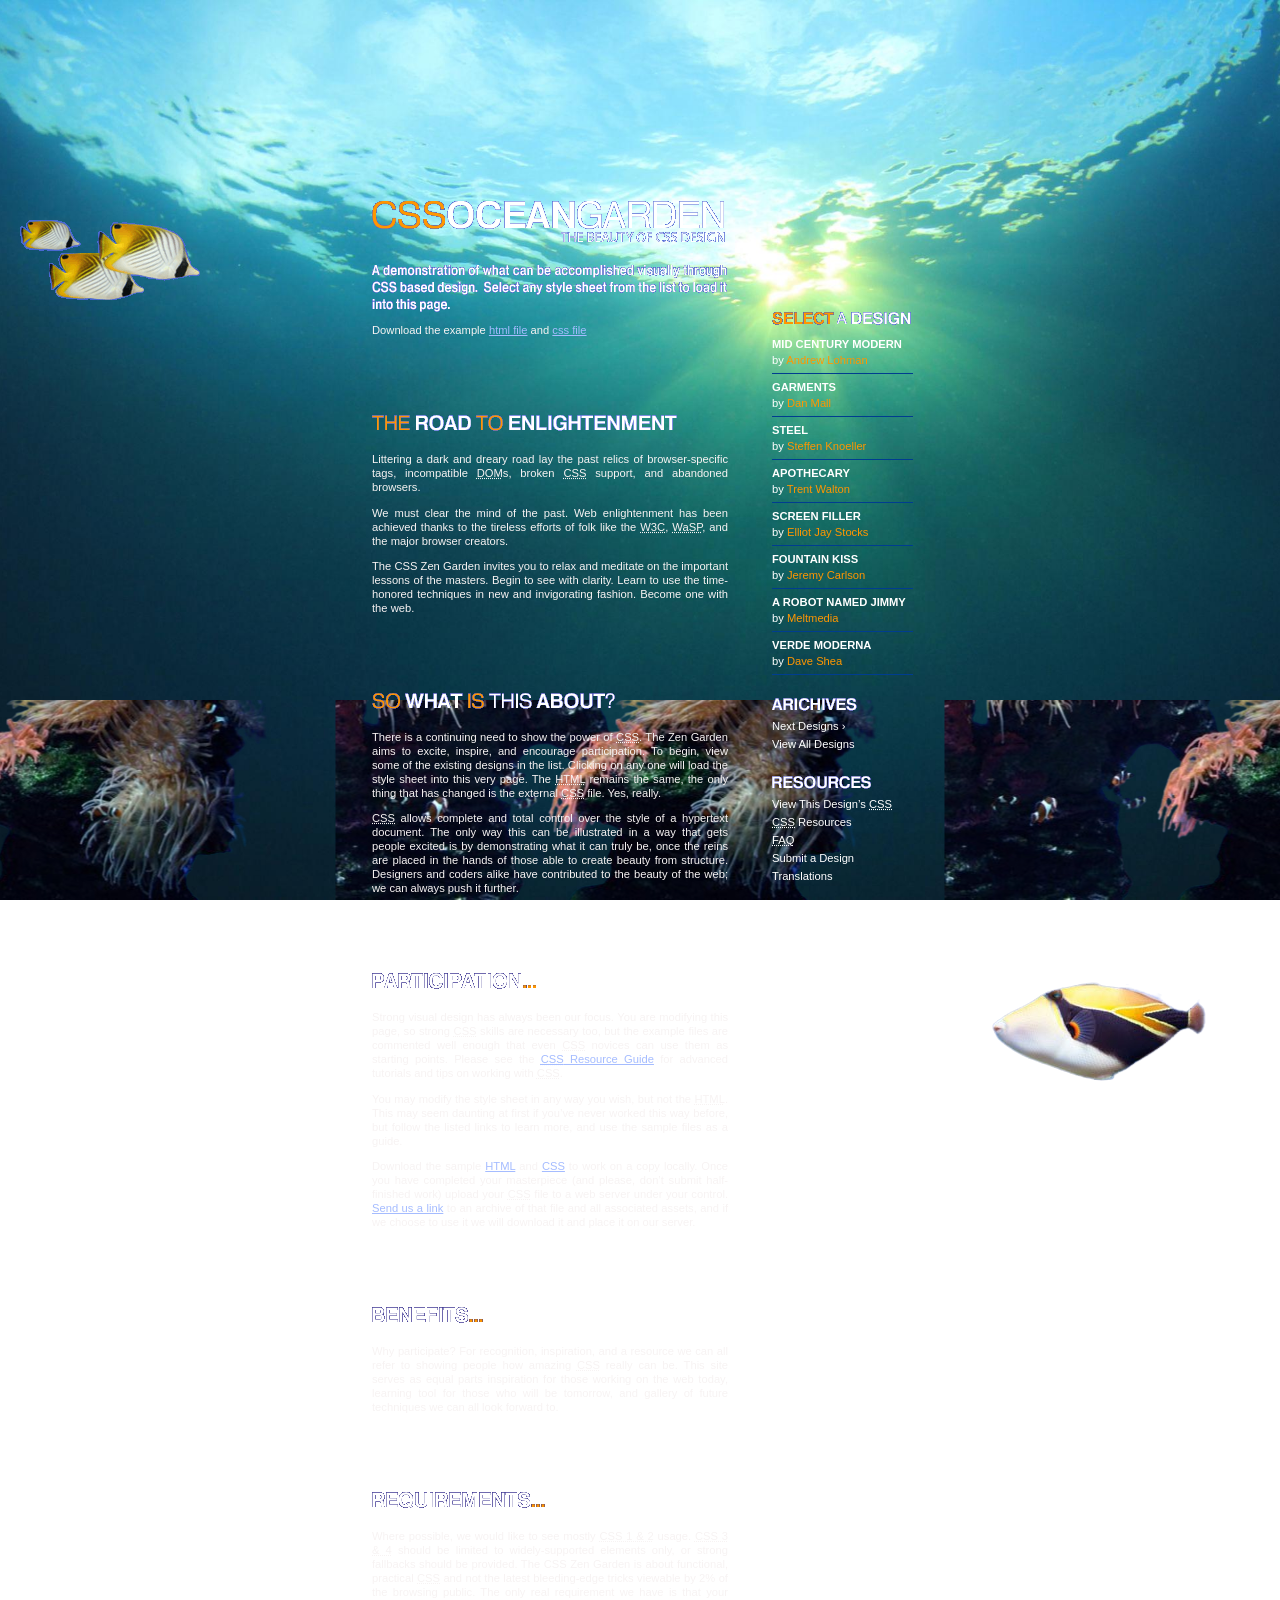
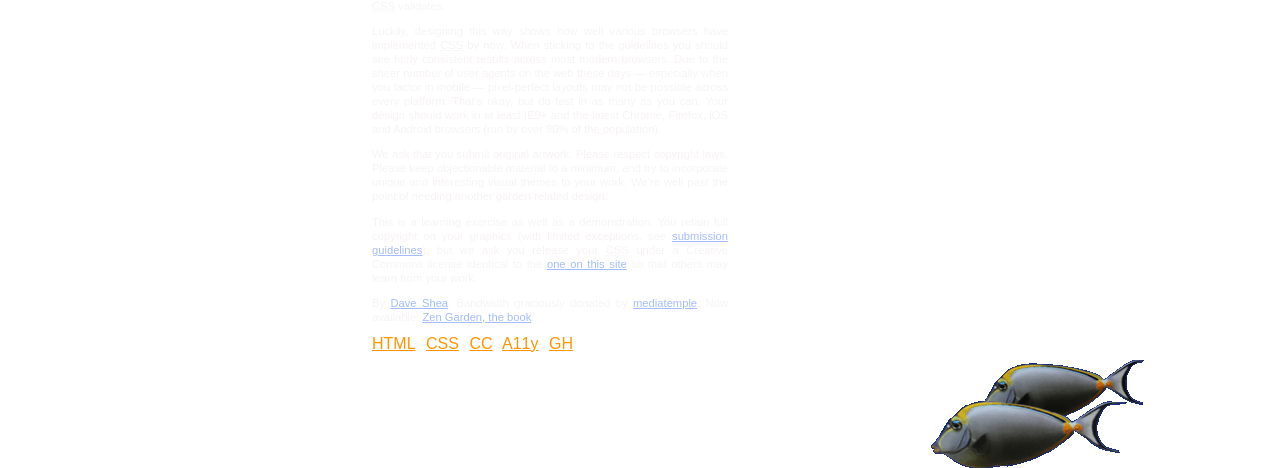
==== commit c2b647a9: "Fix folder structure and add CSS + images" ====
--- a/index.html
+++ b/index.html
@@ -1,163 +1,198 @@
 <!DOCTYPE html>
 <html lang="en">
 <head>
-  <meta charset="utf-8">
-  <title>CSS Zen Garden: The Beauty of CSS Design</title>
+	<meta charset="utf-8">
+	<title>CSS Zen Garden: The Beauty of CSS Design</title>
 
-  <link rel="stylesheet" media="screen" href="/210/210.css">
-  <link rel="alternate" type="application/rss+xml" title="RSS" href="http://www.csszengarden.com/zengarden.xml">
+	<link rel="stylesheet" media="screen" href="210/210.css">
+	<link rel="alternate" type="application/rss+xml" title="RSS" href="http://www.csszengarden.com/zengarden.xml">
 
-  <meta name="viewport" content="width=device-width, initial-scale=1.0">
-  <meta name="author" content="Dave Shea">
-  <meta name="description" content="A demonstration of what can be accomplished visually through CSS-based design.">
-  <meta name="robots" content="all">
+	<meta name="viewport" content="width=device-width, initial-scale=1.0">
+	<meta name="author" content="Dave Shea">
+	<meta name="description" content="A demonstration of what can be accomplished visually through CSS-based design.">
+	<meta name="robots" content="all">
 
-  <!--[if lt IE 9]>
-  <script src="script/html5shiv.js"></script>
-  <![endif]-->
+
+	<!--[if lt IE 9]>
+	<script src="script/html5shiv.js"></script>
+	<![endif]-->
 </head>
+
+<!--
+
+
+
+	View source is a feature, not a bug. Thanks for your curiosity and
+	interest in participating!
+
+	Here are the submission guidelines for the new and improved csszengarden.com:
+
+	- CSS3? Of course! Prefix for ALL browsers where necessary.
+	- go responsive; test your layout at multiple screen sizes.
+	- your browser testing baseline: IE9+, recent Chrome/Firefox/Safari, and iOS/Android
+	- Graceful degradation is acceptable, and in fact highly encouraged.
+	- use classes for styling. Don't use ids.
+	- web fonts are cool, just make sure you have a license to share the files. Hosted
+	  services that are applied via the CSS file (ie. Google Fonts) will work fine, but
+	  most that require custom HTML won't. TypeKit is supported, see the readme on this
+	  page for usage instructions: https://github.com/mezzoblue/csszengarden.com/
+
+	And a few tips on building your CSS file:
+
+	- use :first-child, :last-child and :nth-child to get at non-classed elements
+	- use ::before and ::after to create pseudo-elements for extra styling
+	- use multiple background images to apply as many as you need to any element
+	- use the Kellum Method for image replacement, if still needed. http://goo.gl/GXxdI
+	- don't rely on the extra divs at the bottom. Use ::before and ::after instead.
+
+		
+-->
+
 <body id="css-zen-garden">
+<div class="page-wrapper">
 
-  <div class="page-wrapper">
+	<section class="intro" id="zen-intro">
+		<header role="banner">
+			<h1>CSS Zen Garden</h1>
+			<h2>The Beauty of <abbr title="Cascading Style Sheets">CSS</abbr> Design</h2>
+		</header>
 
-    <section class="intro" id="zen-intro">
-      <header role="banner">
-        <h1>CSS Zen Garden</h1>
-        <h2>The Beauty of <abbr title="Cascading Style Sheets">CSS</abbr> Design</h2>
-      </header>
+		<div class="summary" id="zen-summary" role="article">
+			<p>A demonstration of what can be accomplished through <abbr title="Cascading Style Sheets">CSS</abbr>-based design. Select any style sheet from the list to load it into this page.</p>
+			<p>Download the example <a href="/examples/index" title="This page's source HTML code, not to be modified.">html file</a> and <a href="/examples/style.css" title="This page's sample CSS, the file you may modify.">css file</a></p>
+		</div>
 
-      <div class="summary" id="zen-summary" role="article">
-        <p>A demonstration of what can be accomplished through <abbr title="Cascading Style Sheets">CSS</abbr>-based design. Select any style sheet from the list to load it into this page.</p>
-        <p>Download the example <a href="/examples/index" title="This page's source HTML code, not to be modified.">HTML file</a> and <a href="/examples/style.css" title="This page's sample CSS, the file you may modify.">CSS file</a>.</p>
-      </div>
+		<div class="preamble" id="zen-preamble" role="article">
+			<h3>The Road to Enlightenment</h3>
+			<p>Littering a dark and dreary road lay the past relics of browser-specific tags, incompatible <abbr title="Document Object Model">DOM</abbr>s, broken <abbr title="Cascading Style Sheets">CSS</abbr> support, and abandoned browsers.</p>
+			<p>We must clear the mind of the past. Web enlightenment has been achieved thanks to the tireless efforts of folk like the <abbr title="World Wide Web Consortium">W3C</abbr>, <abbr title="Web Standards Project">WaSP</abbr>, and the major browser creators.</p>
+			<p>The CSS Zen Garden invites you to relax and meditate on the important lessons of the masters. Begin to see with clarity. Learn to use the time-honored techniques in new and invigorating fashion. Become one with the web.</p>
+		</div>
+	</section>
 
-      <div class="preamble" id="zen-preamble" role="article">
-        <h3>The Road to Enlightenment</h3>
-        <p>Littering a dark and dreary road lay the past relics of browser-specific tags, incompatible <abbr title="Document Object Model">DOM</abbr>s, broken <abbr title="Cascading Style Sheets">CSS</abbr> support, and abandoned browsers.</p>
-        <p>We must clear the mind of the past. Web enlightenment has been achieved thanks to the tireless efforts of folk like the <abbr title="World Wide Web Consortium">W3C</abbr>, <abbr title="Web Standards Project">WaSP</abbr>, and the major browser creators.</p>
-        <p>The CSS Zen Garden invites you to relax and meditate on the important lessons of the masters. Begin to see with clarity. Learn to use the time-honored techniques in new and invigorating fashion. Become one with the web.</p>
-      </div>
-    </section>
+	<div class="main supporting" id="zen-supporting" role="main">
+		<div class="explanation" id="zen-explanation" role="article">
+			<h3>So What is This About?</h3>
+			<p>There is a continuing need to show the power of <abbr title="Cascading Style Sheets">CSS</abbr>. The Zen Garden aims to excite, inspire, and encourage participation. To begin, view some of the existing designs in the list. Clicking on any one will load the style sheet into this very page. The <abbr title="HyperText Markup Language">HTML</abbr> remains the same, the only thing that has changed is the external <abbr title="Cascading Style Sheets">CSS</abbr> file. Yes, really.</p>
+			<p><abbr title="Cascading Style Sheets">CSS</abbr> allows complete and total control over the style of a hypertext document. The only way this can be illustrated in a way that gets people excited is by demonstrating what it can truly be, once the reins are placed in the hands of those able to create beauty from structure. Designers and coders alike have contributed to the beauty of the web; we can always push it further.</p>
+		</div>
 
-    <main class="main supporting" id="zen-supporting" role="main">
+		<div class="participation" id="zen-participation" role="article">
+			<h3>Participation</h3>
+			<p>Strong visual design has always been our focus. You are modifying this page, so strong <abbr title="Cascading Style Sheets">CSS</abbr> skills are necessary too, but the example files are commented well enough that even <abbr title="Cascading Style Sheets">CSS</abbr> novices can use them as starting points. Please see the <a href="/pages/resources/" title="A listing of CSS-related resources"><abbr title="Cascading Style Sheets">CSS</abbr> Resource Guide</a> for advanced tutorials and tips on working with <abbr title="Cascading Style Sheets">CSS</abbr>.</p>
+			<p>You may modify the style sheet in any way you wish, but not the <abbr title="HyperText Markup Language">HTML</abbr>. This may seem daunting at first if you&#8217;ve never worked this way before, but follow the listed links to learn more, and use the sample files as a guide.</p>
+			<p>Download the sample <a href="/examples/index" title="This page's source HTML code, not to be modified.">HTML</a> and <a href="/examples/style.css" title="This page's sample CSS, the file you may modify.">CSS</a> to work on a copy locally. Once you have completed your masterpiece (and please, don&#8217;t submit half-finished work) upload your <abbr title="Cascading Style Sheets">CSS</abbr> file to a web server under your control. <a href="/pages/submit/" title="Use the contact form to send us your CSS file">Send us a link</a> to an archive of that file and all associated assets, and if we choose to use it we will download it and place it on our server.</p>
+		</div>
 
-      <article class="explanation" id="zen-explanation">
-        <h3>So What is This About?</h3>
-        <p>There is a continuing need to show the power of <abbr title="Cascading Style Sheets">CSS</abbr>. The Zen Garden aims to excite, inspire, and encourage participation. To begin, view some of the existing designs in the list. Clicking on any one will load the style sheet into this very page. The <abbr title="HyperText Markup Language">HTML</abbr> remains the same, the only thing that has changed is the external <abbr title="Cascading Style Sheets">CSS</abbr> file. Yes, really.</p>
-        <p><abbr title="Cascading Style Sheets">CSS</abbr> allows complete and total control over the style of a hypertext document. The only way this can be illustrated in a way that gets people excited is by demonstrating what it can truly be, once the reins are placed in the hands of those able to create beauty from structure. Designers and coders alike have contributed to the beauty of the web; we can always push it further.</p>
-      </article>
+		<div class="benefits" id="zen-benefits" role="article">
+			<h3>Benefits</h3>
+			<p>Why participate? For recognition, inspiration, and a resource we can all refer to showing people how amazing <abbr title="Cascading Style Sheets">CSS</abbr> really can be. This site serves as equal parts inspiration for those working on the web today, learning tool for those who will be tomorrow, and gallery of future techniques we can all look forward to.</p>
+		</div>
 
-      <article class="participation" id="zen-participation">
-        <h3>Participation</h3>
-        <p>Strong visual design has always been our focus. You are modifying this page, so strong <abbr title="Cascading Style Sheets">CSS</abbr> skills are necessary too, but the example files are commented well enough that even <abbr title="Cascading Style Sheets">CSS</abbr> novices can use them as starting points. Please see the <a href="/pages/resources/" title="A listing of CSS-related resources"><abbr title="Cascading Style Sheets">CSS</abbr> Resource Guide</a> for advanced tutorials and tips on working with <abbr title="Cascading Style Sheets">CSS</abbr>.</p>
-        <p>You may modify the style sheet in any way you wish, but not the <abbr title="HyperText Markup Language">HTML</abbr>. This may seem daunting at first if you’ve never worked this way before, but follow the listed links to learn more, and use the sample files as a guide.</p>
-        <p>Download the sample <a href="/examples/index" title="This page's source HTML code, not to be modified.">HTML</a> and <a href="/examples/style.css" title="This page's sample CSS, the file you may modify.">CSS</a> to work on a copy locally. Once you have completed your masterpiece (and please, don’t submit half-finished work) upload your <abbr title="Cascading Style Sheets">CSS</abbr> file to a web server under your control. <a href="/pages/submit/" title="Use the contact form to send us your CSS file">Send us a link</a> to an archive of that file and all associated assets, and if we choose to use it we will download it and place it on our server.</p>
-      </article>
+		<div class="requirements" id="zen-requirements" role="article">
+			<h3>Requirements</h3>
+			<p>Where possible, we would like to see mostly <abbr title="Cascading Style Sheets, levels 1 and 2">CSS 1 &amp; 2</abbr> usage. <abbr title="Cascading Style Sheets, levels 3 and 4">CSS 3 &amp; 4</abbr> should be limited to widely-supported elements only, or strong fallbacks should be provided. The CSS Zen Garden is about functional, practical <abbr title="Cascading Style Sheets">CSS</abbr> and not the latest bleeding-edge tricks viewable by 2% of the browsing public. The only real requirement we have is that your <abbr title="Cascading Style Sheets">CSS</abbr> validates.</p>
+			<p>Luckily, designing this way shows how well various browsers have implemented <abbr title="Cascading Style Sheets">CSS</abbr> by now. When sticking to the guidelines you should see fairly consistent results across most modern browsers. Due to the sheer number of user agents on the web these days &#8212; especially when you factor in mobile &#8212; pixel-perfect layouts may not be possible across every platform. That&#8217;s okay, but do test in as many as you can. Your design should work in at least IE9+ and the latest Chrome, Firefox, iOS and Android browsers (run by over 90% of the population).</p>
+			<p>We ask that you submit original artwork. Please respect copyright laws. Please keep objectionable material to a minimum, and try to incorporate unique and interesting visual themes to your work. We&#8217;re well past the point of needing another garden-related design.</p>
+			<p>This is a learning exercise as well as a demonstration. You retain full copyright on your graphics (with limited exceptions, see <a href="/pages/submit/guidelines/">submission guidelines</a>), but we ask you release your <abbr title="Cascading Style Sheets">CSS</abbr> under a Creative Commons license identical to the <a href="http://creativecommons.org/licenses/by-nc-sa/3.0/" title="View the Zen Garden's license information.">one on this site</a> so that others may learn from your work.</p>
+			<p role="contentinfo">By <a href="http://www.mezzoblue.com/">Dave Shea</a>. Bandwidth graciously donated by <a href="http://www.mediatemple.net/">mediatemple</a>. Now available: <a href="http://www.amazon.com/exec/obidos/ASIN/0321303474/mezzoblue-20/">Zen Garden, the book</a>.</p>
+		</div>
 
-      <article class="benefits" id="zen-benefits">
-        <h3>Benefits</h3>
-        <p>Why participate? For recognition, inspiration, and a resource we can all refer to showing people how amazing <abbr title="Cascading Style Sheets">CSS</abbr> really can be. This site serves as equal parts inspiration for those working on the web today, learning tool for those who will be tomorrow, and gallery of future techniques we can all look forward to.</p>
-      </article>
+		<footer>
+			<a href="http://validator.w3.org/check/referer" title="Check the validity of this site&#8217;s HTML" class="zen-validate-html">HTML</a>
+			<a href="http://jigsaw.w3.org/css-validator/check/referer" title="Check the validity of this site&#8217;s CSS" class="zen-validate-css">CSS</a>
+			<a href="http://creativecommons.org/licenses/by-nc-sa/3.0/" title="View the Creative Commons license of this site: Attribution-NonCommercial-ShareAlike." class="zen-license">CC</a>
+			<a href="http://mezzoblue.com/zengarden/faq/#aaa" title="Read about the accessibility of this site" class="zen-accessibility">A11y</a>
+			<a href="https://github.com/mezzoblue/csszengarden.com" title="Fork this site on Github" class="zen-github">GH</a>
+		</footer>
 
-      <article class="requirements" id="zen-requirements">
-        <h3>Requirements</h3>
-        <p>Where possible, we would like to see mostly <abbr title="Cascading Style Sheets, levels 1 and 2">CSS 1 &amp; 2</abbr> usage. <abbr title="Cascading Style Sheets, levels 3 and 4">CSS 3 &amp; 4</abbr> should be limited to widely-supported elements only, or strong fallbacks should be provided. The CSS Zen Garden is about functional, practical <abbr title="Cascading Style Sheets">CSS</abbr> and not the latest bleeding-edge tricks viewable by 2% of the browsing public. The only real requirement we have is that your <abbr title="Cascading Style Sheets">CSS</abbr> validates.</p>
-        <p>Luckily, designing this way shows how well various browsers have implemented <abbr title="Cascading Style Sheets">CSS</abbr> by now. When sticking to the guidelines you should see fairly consistent results across most modern browsers. Pixel-perfect layouts across every platform may not be possible. That’s okay; test in as many as you can. Your design should work in at least IE9+ and the latest Chrome, Firefox, iOS and Android browsers.</p>
-        <p>We ask that you submit original artwork. Please respect copyright laws. Please keep objectionable material to a minimum, and try to incorporate unique and interesting visual themes to your work.</p>
-        <p>This is a learning exercise as well as a demonstration. You retain full copyright on your graphics (with limited exceptions, see <a href="/pages/submit/guidelines/">submission guidelines</a>), but we ask you release your <abbr title="Cascading Style Sheets">CSS</abbr> under a Creative Commons license identical to the <a href="http://creativecommons.org/licenses/by-nc-sa/3.0/" title="View the Zen Garden's license information.">one on this site</a> so that others may learn from your work.</p>
-        <p role="contentinfo">By <a href="http://www.mezzoblue.com/">Dave Shea</a>. Bandwidth graciously donated by <a href="http://www.mediatemple.net/">mediatemple</a>. Now available: <a href="http://www.amazon.com/exec/obidos/ASIN/0321303474/mezzoblue-20/">Zen Garden, the book</a>.</p>
-      </article>
+	</div>
 
-      <footer>
-        <a href="http://validator.w3.org/check/referer" class="zen-validate-html">HTML</a>
-        <a href="http://jigsaw.w3.org/css-validator/check/referer" class="zen-validate-css">CSS</a>
-        <a href="http://creativecommons.org/licenses/by-nc-sa/3.0/" class="zen-license">CC</a>
-        <a href="http://mezzoblue.com/zengarden/faq/#aaa" class="zen-accessibility">A11y</a>
-        <a href="https://github.com/mezzoblue/csszengarden.com" class="zen-github">GH</a>
-      </footer>
 
-    </main>
+	<aside class="sidebar" role="complementary">
+		<div class="wrapper">
 
-    <aside class="sidebar" role="complementary">
-      <div class="wrapper">
+			<div class="design-selection" id="design-selection">
+				<h3 class="select">Select a Design:</h3>
+				<nav role="navigation">
+					<ul>
+					<li>
+						<a href="/221/" class="design-name">Mid Century Modern</a> by						<a href="http://andrewlohman.com/" class="designer-name">Andrew Lohman</a>
+					</li>					<li>
+						<a href="/220/" class="design-name">Garments</a> by						<a href="http://danielmall.com/" class="designer-name">Dan Mall</a>
+					</li>					<li>
+						<a href="/219/" class="design-name">Steel</a> by						<a href="http://steffen-knoeller.de" class="designer-name">Steffen Knoeller</a>
+					</li>					<li>
+						<a href="/218/" class="design-name">Apothecary</a> by						<a href="http://trentwalton.com" class="designer-name">Trent Walton</a>
+					</li>					<li>
+						<a href="/217/" class="design-name">Screen Filler</a> by						<a href="http://elliotjaystocks.com/" class="designer-name">Elliot Jay Stocks</a>
+					</li>					<li>
+						<a href="/216/" class="design-name">Fountain Kiss</a> by						<a href="http://jeremycarlson.com" class="designer-name">Jeremy Carlson</a>
+					</li>					<li>
+						<a href="/215/" class="design-name">A Robot Named Jimmy</a> by						<a href="http://meltmedia.com/" class="designer-name">meltmedia</a>
+					</li>					<li>
+						<a href="/214/" class="design-name">Verde Moderna</a> by						<a href="http://www.mezzoblue.com/" class="designer-name">Dave Shea</a>
+					</li>					</ul>
+				</nav>
+			</div>
 
-        <div class="design-selection" id="design-selection">
-          <h3 class="select">Select a Design:</h3>
-          <nav role="navigation">
-            <ul>
-              <li>
-                <a href="/221/" class="design-name">Mid Century Modern</a> by
-                <a href="http://andrewlohman.com/" class="designer-name">Andrew Lohman</a>
-              </li>
-              <li>
-                <a href="/220/" class="design-name">Garments</a> by
-                <a href="http://danielmall.com/" class="designer-name">Dan Mall</a>
-              </li>
-              <li>
-                <a href="/219/" class="design-name">Steel</a> by
-                <a href="http://steffen-knoeller.de" class="designer-name">Steffen Knoeller</a>
-              </li>
-              <li>
-                <a href="/218/" class="design-name">Apothecary</a> by
-                <a href="http://trentwalton.com" class="designer-name">Trent Walton</a>
-              </li>
-              <li>
-                <a href="/217/" class="design-name">Screen Filler</a> by
-                <a href="http://elliotjaystocks.com/" class="designer-name">Elliot Jay Stocks</a>
-              </li>
-              <li>
-                <a href="/216/" class="design-name">Fountain Kiss</a> by
-                <a href="http://jeremycarlson.com" class="designer-name">Jeremy Carlson</a>
-              </li>
-              <li>
-                <a href="/215/" class="design-name">A Robot Named Jimmy</a> by
-                <a href="http://meltmedia.com/" class="designer-name">meltmedia</a>
-              </li>
-              <li>
-                <a href="/214/" class="design-name">Verde Moderna</a> by
-                <a href="http://www.mezzoblue.com/" class="designer-name">Dave Shea</a>
-              </li>
-            </ul>
-          </nav>
-        </div>
+			<div class="design-archives" id="design-archives">
+				<h3 class="archives">Archives:</h3>
+				<nav role="navigation">
+					<ul>
+						<li class="next">
+							<a href="/210/page1">
+								Next Designs <span class="indicator">&rsaquo;</span>
+							</a>
+						</li>
+						<li class="viewall">
+							<a href="/pages/alldesigns/" title="View every submission to the Zen Garden.">
+								View All Designs							</a>
+						</li>
+					</ul>
+				</nav>
+			</div>
 
-        <div class="design-archives" id="design-archives">
-          <h3 class="archives">Archives:</h3>
-          <nav role="navigation">
-            <ul>
-              <li class="next">
-                <a href="/210/page1">Next Designs <span class="indicator">&rsaquo;</span></a>
-              </li>
-              <li class="viewall">
-                <a href="/pages/alldesigns/" title="View every submission to the Zen Garden.">View All Designs</a>
-              </li>
-            </ul>
-          </nav>
-        </div>
+			<div class="zen-resources" id="zen-resources">
+				<h3 class="resources">Resources:</h3>
+				<ul>
+					<li class="view-css">
+						<a href="/210/210.css" title="View the source CSS file of the currently-viewed design.">
+							View This Design&#8217;s <abbr title="Cascading Style Sheets">CSS</abbr>						</a>
+					</li>
+					<li class="css-resources">
+						<a href="/pages/resources/" title="Links to great sites with information on using CSS.">
+							<abbr title="Cascading Style Sheets">CSS</abbr> Resources						</a>
+					</li>
+					<li class="zen-faq">
+						<a href="/pages/faq/" title="A list of Frequently Asked Questions about the Zen Garden.">
+							<abbr title="Frequently Asked Questions">FAQ</abbr>						</a>
+					</li>
+					<li class="zen-submit">
+						<a href="/pages/submit/" title="Send in your own CSS file.">
+							Submit a Design						</a>
+					</li>
+					<li class="zen-translations">
+						<a href="/pages/translations/" title="View translated versions of this page.">
+							Translations						</a>
+					</li>
+				</ul>
+			</div>
+		</div>
+	</aside>
 
-        <div class="zen-resources" id="zen-resources">
-          <h3 class="resources">Resources:</h3>
-          <ul>
-            <li class="view-css"><a href="/210/210.css">View This Design's <abbr title="Cascading Style Sheets">CSS</abbr></a></li>
-            <li class="css-resources"><a href="/pages/resources/">CSS Resources</a></li>
-            <li class="zen-faq"><a href="/pages/faq/">FAQ</a></li>
-            <li class="zen-submit"><a href="/pages/submit/">Submit a Design</a></li>
-            <li class="zen-translations"><a href="/pages/translations/">Translations</a></li>
-          </ul>
-        </div>
 
-      </div>
-    </aside>
+</div>
 
-  </div>
+<!--
 
-  <!-- Extra decorative divs for legacy support -->
-  <div class="extra1" role="presentation"></div>
-  <div class="extra2" role="presentation"></div>
-  <div class="extra3" role="presentation"></div>
-  <div class="extra4" role="presentation"></div>
-  <div class="extra5" role="presentation"></div>
-  <div class="extra6" role="presentation"></div>
+	These superfluous divs/spans were originally provided as catch-alls to add extra imagery.
+	These days we have full ::before and ::after support, favour using those instead.
+	These only remain for historical design compatibility. They might go away one day.
+		
+-->
+<div class="extra1" role="presentation"></div><div class="extra2" role="presentation"></div><div class="extra3" role="presentation"></div>
+<div class="extra4" role="presentation"></div><div class="extra5" role="presentation"></div><div class="extra6" role="presentation"></div>
 
 </body>
 </html>
--- a/210/210.css
+++ b/210/210.css
@@ -10,7 +10,7 @@
 	background-size: cover;
 }
 
-p { text-align: justify; color: #fff; font-size: 0.70em; line-height: 1.25em; }
+p { text-align: justify; color: #f7f3f3; font-size: 0.70em; line-height: 1.25em; }
 a:link, a:visited { text-decoration: underline; color: #a5bcff; }
 a:hover, a:active { text-decoration: none; color: #ff9600; }
 li { text-decoration: none; list-style-type: none; display: block; color: #fff; }
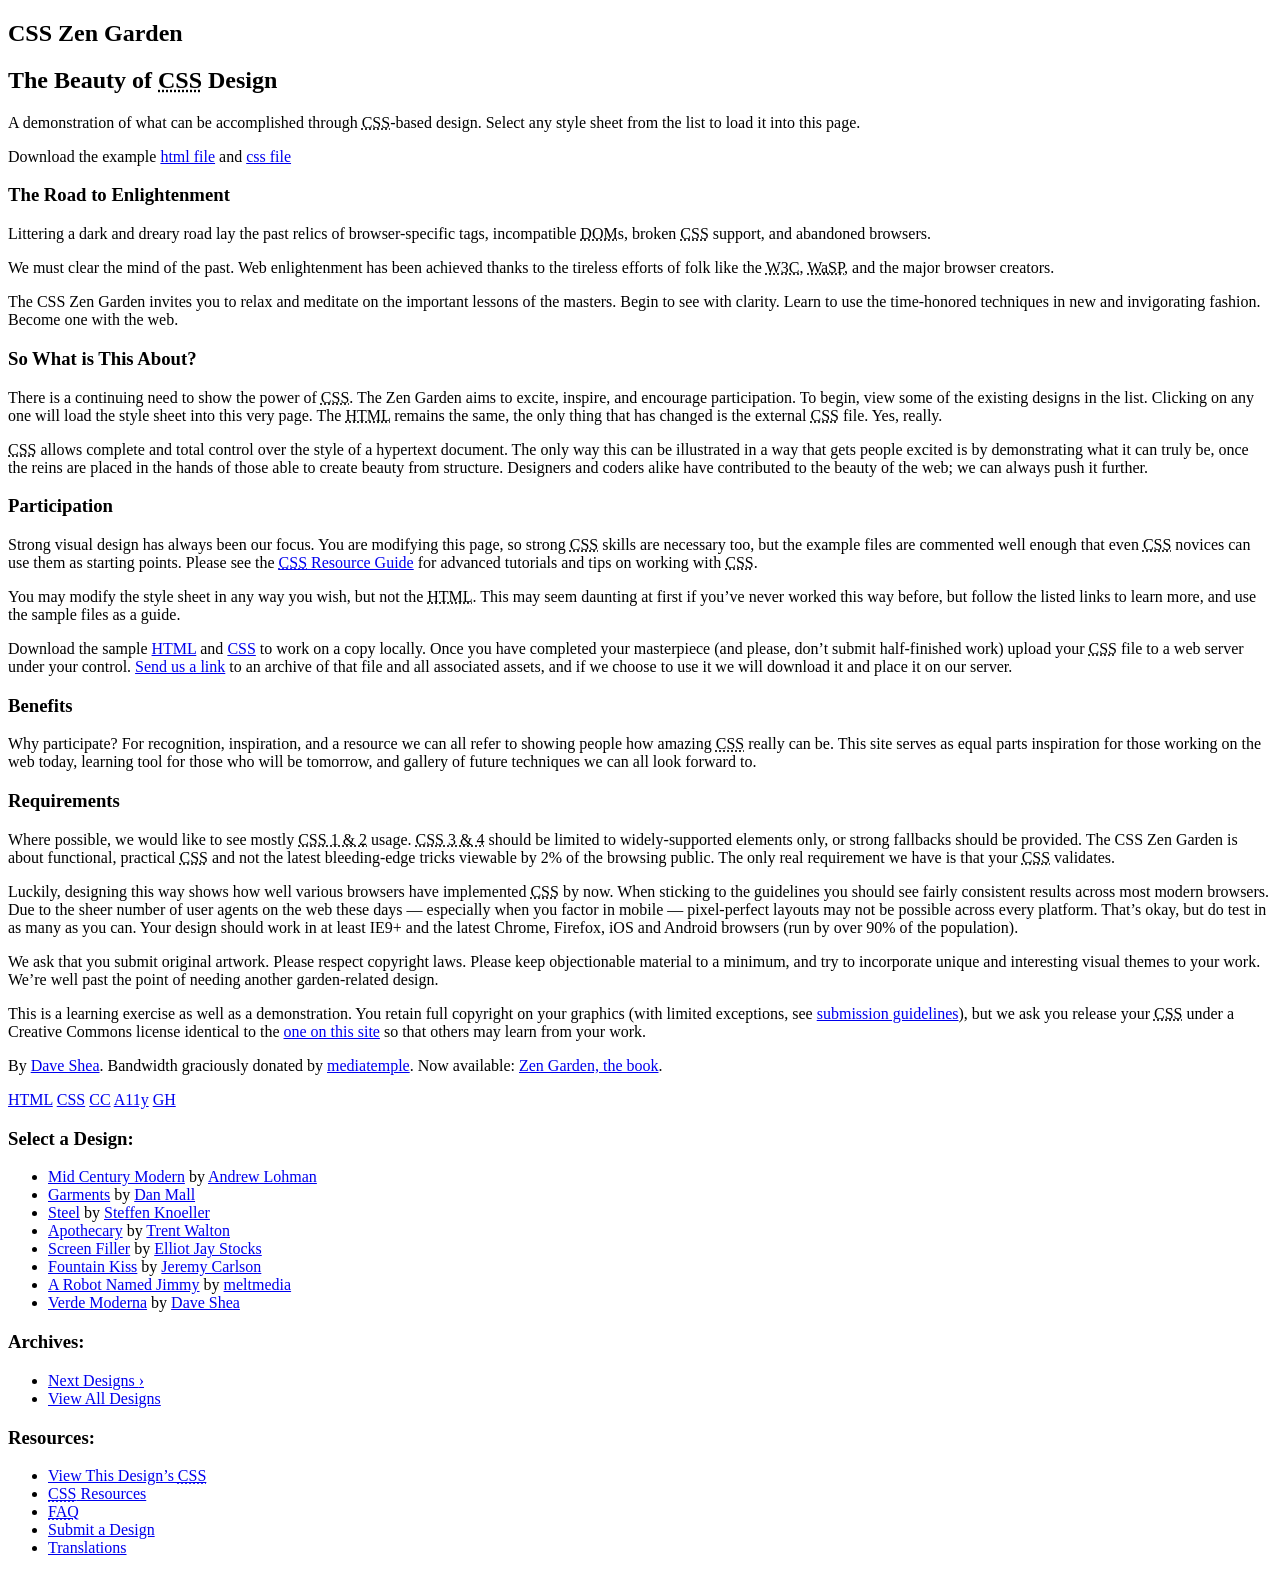
==== commit 7591d7c7: "Fix CSS and images for GitHub" ====
--- a/index.html
+++ b/index.html
@@ -4,7 +4,7 @@
 	<meta charset="utf-8">
 	<title>CSS Zen Garden: The Beauty of CSS Design</title>
 
-	<link rel="stylesheet" media="screen" href="210/210.css">
+	<link rel="stylesheet" href="210.css">
 	<link rel="alternate" type="application/rss+xml" title="RSS" href="http://www.csszengarden.com/zengarden.xml">
 
 	<meta name="viewport" content="width=device-width, initial-scale=1.0">
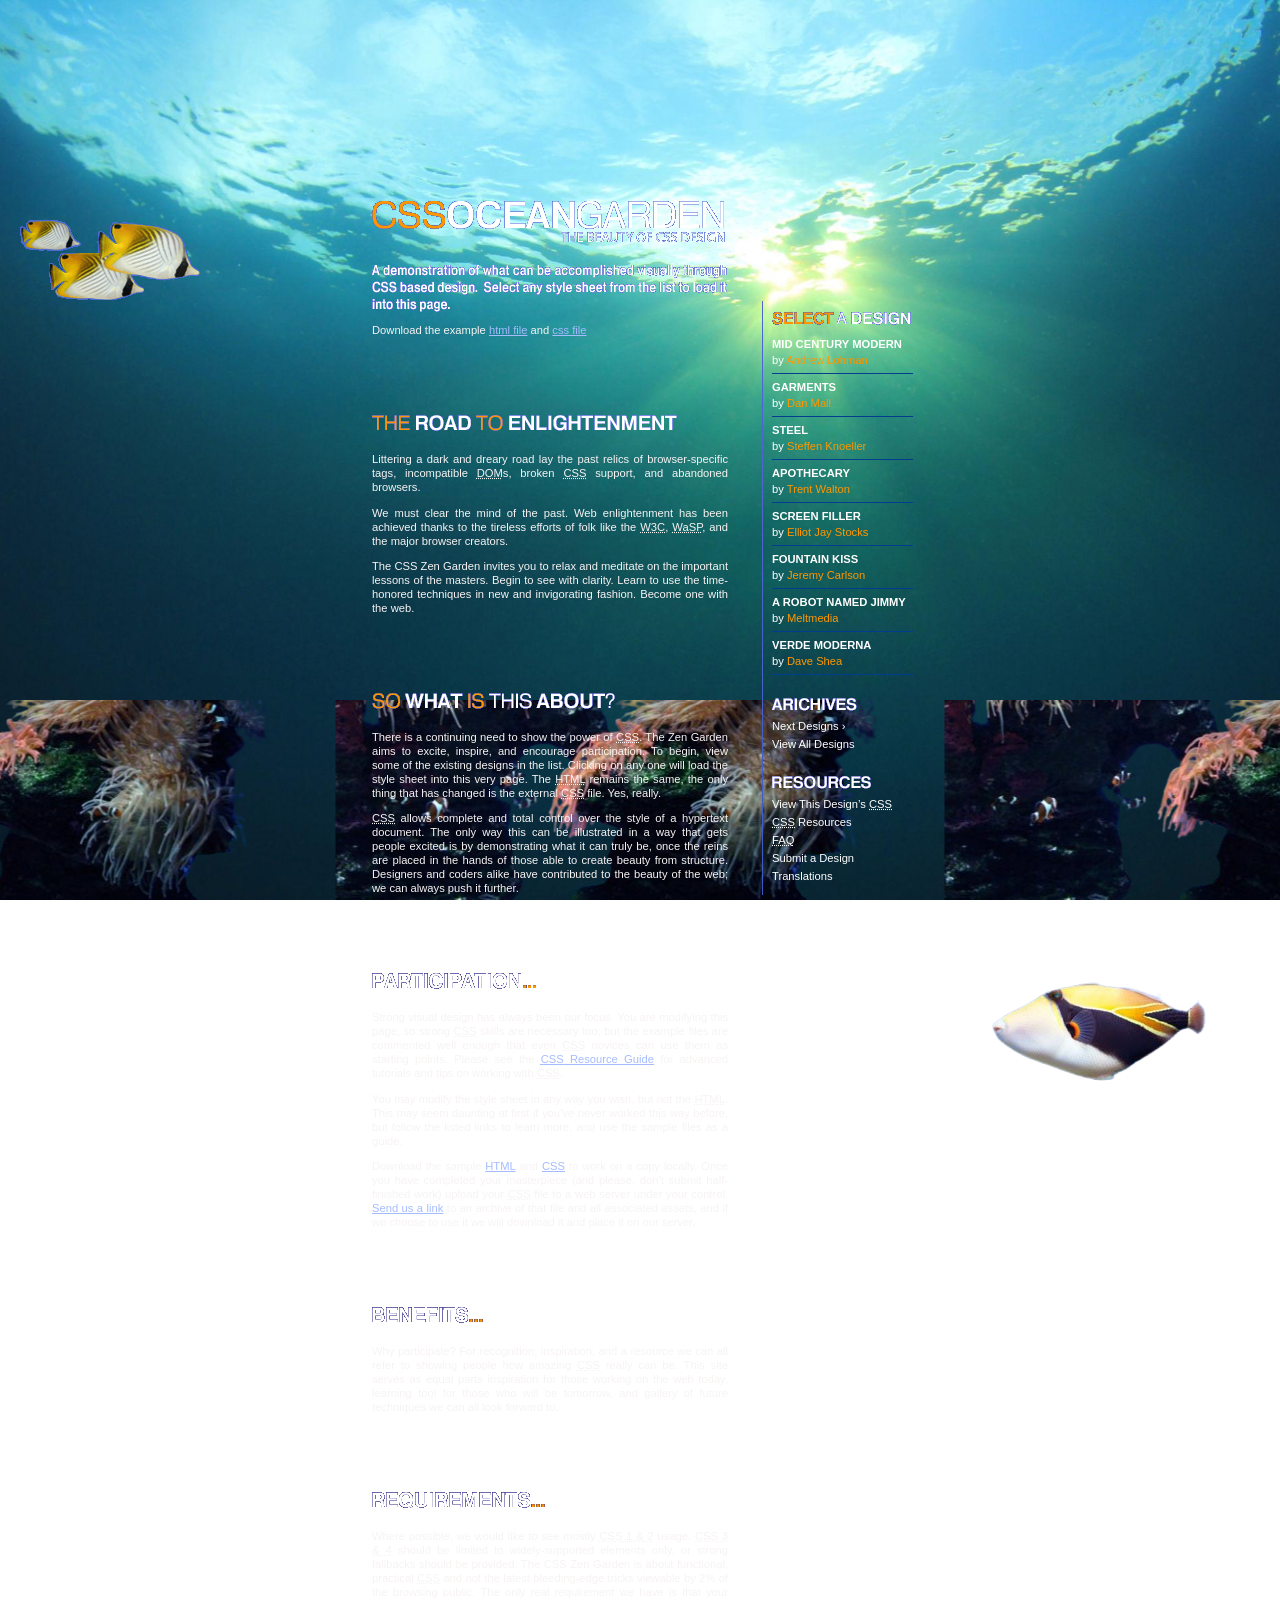
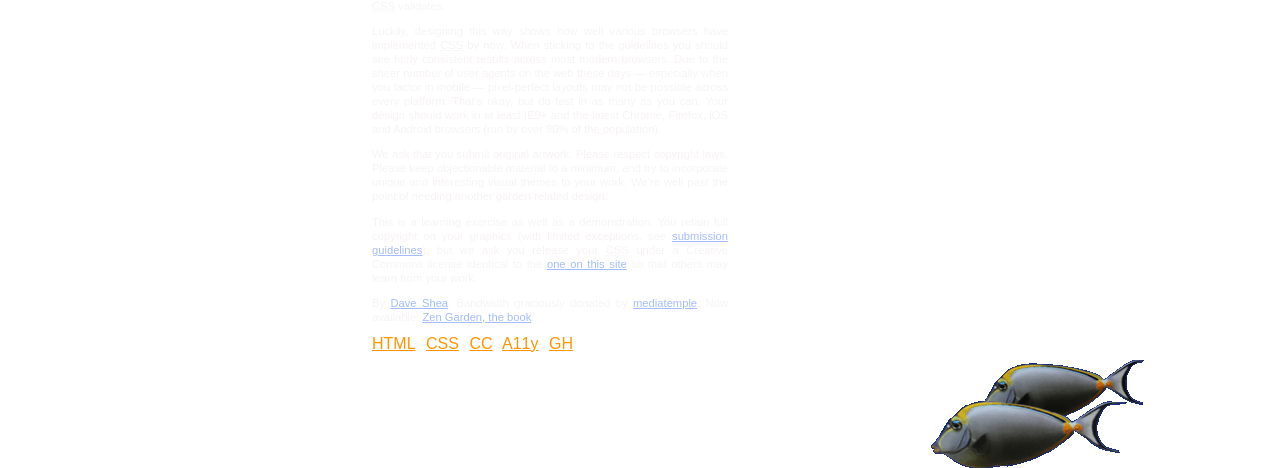
==== commit e59e50fb: "Fix HTML ARIA role warnings" ====
--- a/index.html
+++ b/index.html
@@ -109,77 +109,99 @@
 	</div>
 
 
-	<aside class="sidebar" role="complementary">
-		<div class="wrapper">
-
-			<div class="design-selection" id="design-selection">
-				<h3 class="select">Select a Design:</h3>
-				<nav role="navigation">
-					<ul>
-					<li>
-						<a href="/221/" class="design-name">Mid Century Modern</a> by						<a href="http://andrewlohman.com/" class="designer-name">Andrew Lohman</a>
-					</li>					<li>
-						<a href="/220/" class="design-name">Garments</a> by						<a href="http://danielmall.com/" class="designer-name">Dan Mall</a>
-					</li>					<li>
-						<a href="/219/" class="design-name">Steel</a> by						<a href="http://steffen-knoeller.de" class="designer-name">Steffen Knoeller</a>
-					</li>					<li>
-						<a href="/218/" class="design-name">Apothecary</a> by						<a href="http://trentwalton.com" class="designer-name">Trent Walton</a>
-					</li>					<li>
-						<a href="/217/" class="design-name">Screen Filler</a> by						<a href="http://elliotjaystocks.com/" class="designer-name">Elliot Jay Stocks</a>
-					</li>					<li>
-						<a href="/216/" class="design-name">Fountain Kiss</a> by						<a href="http://jeremycarlson.com" class="designer-name">Jeremy Carlson</a>
-					</li>					<li>
-						<a href="/215/" class="design-name">A Robot Named Jimmy</a> by						<a href="http://meltmedia.com/" class="designer-name">meltmedia</a>
-					</li>					<li>
-						<a href="/214/" class="design-name">Verde Moderna</a> by						<a href="http://www.mezzoblue.com/" class="designer-name">Dave Shea</a>
-					</li>					</ul>
-				</nav>
-			</div>
-
-			<div class="design-archives" id="design-archives">
-				<h3 class="archives">Archives:</h3>
-				<nav role="navigation">
-					<ul>
-						<li class="next">
-							<a href="/210/page1">
-								Next Designs <span class="indicator">&rsaquo;</span>
-							</a>
-						</li>
-						<li class="viewall">
-							<a href="/pages/alldesigns/" title="View every submission to the Zen Garden.">
-								View All Designs							</a>
-						</li>
-					</ul>
-				</nav>
-			</div>
-
-			<div class="zen-resources" id="zen-resources">
-				<h3 class="resources">Resources:</h3>
-				<ul>
-					<li class="view-css">
-						<a href="/210/210.css" title="View the source CSS file of the currently-viewed design.">
-							View This Design&#8217;s <abbr title="Cascading Style Sheets">CSS</abbr>						</a>
-					</li>
-					<li class="css-resources">
-						<a href="/pages/resources/" title="Links to great sites with information on using CSS.">
-							<abbr title="Cascading Style Sheets">CSS</abbr> Resources						</a>
-					</li>
-					<li class="zen-faq">
-						<a href="/pages/faq/" title="A list of Frequently Asked Questions about the Zen Garden.">
-							<abbr title="Frequently Asked Questions">FAQ</abbr>						</a>
-					</li>
-					<li class="zen-submit">
-						<a href="/pages/submit/" title="Send in your own CSS file.">
-							Submit a Design						</a>
-					</li>
-					<li class="zen-translations">
-						<a href="/pages/translations/" title="View translated versions of this page.">
-							Translations						</a>
-					</li>
-				</ul>
-			</div>
-		</div>
-	</aside>
+<aside class="sidebar">
+    <div class="wrapper">
+
+        <div class="design-selection" id="design-selection">
+            <h3 class="select">Select a Design:</h3>
+            <nav>
+                <ul>
+                    <li>
+                        <a href="/221/" class="design-name">Mid Century Modern</a> by
+                        <a href="http://andrewlohman.com/" class="designer-name">Andrew Lohman</a>
+                    </li>
+                    <li>
+                        <a href="/220/" class="design-name">Garments</a> by
+                        <a href="http://danielmall.com/" class="designer-name">Dan Mall</a>
+                    </li>
+                    <li>
+                        <a href="/219/" class="design-name">Steel</a> by
+                        <a href="http://steffen-knoeller.de" class="designer-name">Steffen Knoeller</a>
+                    </li>
+                    <li>
+                        <a href="/218/" class="design-name">Apothecary</a> by
+                        <a href="http://trentwalton.com" class="designer-name">Trent Walton</a>
+                    </li>
+                    <li>
+                        <a href="/217/" class="design-name">Screen Filler</a> by
+                        <a href="http://elliotjaystocks.com/" class="designer-name">Elliot Jay Stocks</a>
+                    </li>
+                    <li>
+                        <a href="/216/" class="design-name">Fountain Kiss</a> by
+                        <a href="http://jeremycarlson.com" class="designer-name">Jeremy Carlson</a>
+                    </li>
+                    <li>
+                        <a href="/215/" class="design-name">A Robot Named Jimmy</a> by
+                        <a href="http://meltmedia.com/" class="designer-name">meltmedia</a>
+                    </li>
+                    <li>
+                        <a href="/214/" class="design-name">Verde Moderna</a> by
+                        <a href="http://www.mezzoblue.com/" class="designer-name">Dave Shea</a>
+                    </li>
+                </ul>
+            </nav>
+        </div>
+
+        <div class="design-archives" id="design-archives">
+            <h3 class="archives">Archives:</h3>
+            <nav>
+                <ul>
+                    <li class="next">
+                        <a href="/210/page1">
+                            Next Designs <span class="indicator">&rsaquo;</span>
+                        </a>
+                    </li>
+                    <li class="viewall">
+                        <a href="/pages/alldesigns/" title="View every submission to the Zen Garden.">
+                            View All Designs
+                        </a>
+                    </li>
+                </ul>
+            </nav>
+        </div>
+
+        <div class="zen-resources" id="zen-resources">
+            <h3 class="resources">Resources:</h3>
+            <ul>
+                <li class="view-css">
+                    <a href="/210/210.css" title="View the source CSS file of the currently-viewed design.">
+                        View This Design&#8217;s <abbr title="Cascading Style Sheets">CSS</abbr>
+                    </a>
+                </li>
+                <li class="css-resources">
+                    <a href="/pages/resources/" title="Links to great sites with information on using CSS.">
+                        <abbr title="Cascading Style Sheets">CSS</abbr> Resources
+                    </a>
+                </li>
+                <li class="zen-faq">
+                    <a href="/pages/faq/" title="A list of Frequently Asked Questions about the Zen Garden.">
+                        <abbr title="Frequently Asked Questions">FAQ</abbr>
+                    </a>
+                </li>
+                <li class="zen-submit">
+                    <a href="/pages/submit/" title="Send in your own CSS file.">
+                        Submit a Design
+                    </a>
+                </li>
+                <li class="zen-translations">
+                    <a href="/pages/translations/" title="View translated versions of this page.">
+                        Translations
+                    </a>
+                </li>
+            </ul>
+        </div>
+    </div>
+</aside>
 
 
 </div>
--- a/210.css
+++ b/210.css
@@ -0,0 +1,143 @@
+/* css Zen Garden submission 210 - 'Oceanscape', by Justin Gray */
+
+/*------ basic elements -------------------------------------------------------------*/
+body { 
+    font-family: Arial, Helvetica, sans-serif;
+    margin: 0;
+
+    /* FULL BACKGROUND IMAGE */
+    background: url("210/backg.jpg") no-repeat center center fixed;
+    background-size: cover;
+}
+
+p { text-align: justify; color: #f7f3f3; font-size: 0.70em; line-height: 1.25em; }
+a:link, a:visited { text-decoration: underline; color: #a5bcff; }
+a:hover, a:active { text-decoration: none; color: #ff9600; }
+li { list-style-type: none; color: #fff; }
+
+/*------ specific divs --------------------------------------------------------------*/
+
+.page-wrapper { 
+    width: 536px;
+    padding: 0 20px;
+    margin: 200px auto 0 auto; 
+    position: relative;
+    z-index: 6;
+}
+
+.intro { width: 356px; float: left; }
+header { margin-bottom: 20px; float: left; }
+
+h1 { 
+    background: transparent url("210/h1.gif") no-repeat top left;  
+    width: 355px; height: 29px; float: left; margin: 0;
+}
+
+h2 { 
+    background: transparent url("210/h2.gif") no-repeat top left; 
+    width: 167px; height: 12px; float: right; margin: 2px 0 0 0;
+}
+
+.summary p:first-child {
+    background: transparent url("210/summary.gif") no-repeat;
+    width: 356px; height: 49px; margin: 0 0 6px 0;
+}
+
+.summary p:first-child, h2, h1 {
+    text-indent: 100%;
+    white-space: nowrap;
+    overflow: hidden;
+}
+
+.summary p:last-child { width: 355px; display: block; }
+
+/*------ supporting sections --------------------------------------------------------*/
+
+.supporting { width: 356px; float: left; }
+.supporting h3, .intro h3 { letter-spacing: 1px; margin: 0 0 20px 0; color: #7D775C; width: 355px; height: 18px; }
+
+.preamble, .explanation, .participation, .benefits, .requirements {  
+    padding-top: 60px; margin-top: 6px; float: left; 
+}
+
+/*------ sidebar --------------------------------------------------------------------*/
+
+.sidebar {
+    width: 141px; position: absolute; top: 101px; left: 410px; margin: 0; padding: 0;
+}
+
+.sidebar .wrapper { 
+    font-size: 0.70em; background: transparent url("210/gradient_bg.jpg") top left repeat-y; 
+    padding: 10px; width: 141px; 
+}
+
+.sidebar ul { margin: 0; padding: 0; }
+
+.sidebar a.designer-name { display: inline; color: #ff9600; text-decoration: none; font-weight: normal; text-transform: capitalize; }
+.sidebar li a { color: #fff; text-decoration: none; }
+.sidebar li a:hover { text-decoration: underline; }
+
+.design-selection li { line-height: 16px; padding: 5px 0; border-bottom: 1px solid #003d90; }
+.design-selection li a { font-weight: bold; color: #fff; display: block; text-transform: uppercase; text-decoration: none; }
+
+.design-archives li, .zen-resources li { line-height: 16px; padding: 1px 0; color: #fff; }
+
+/*------ headings images -----------------------------------------------------------*/
+
+.sidebar h3 { width: 141px; height: 20px; display: block; margin: 0; }
+
+.preamble h3 { background: transparent url("210/h3_road.gif") no-repeat; }
+.explanation h3 { background: transparent url("210/h3_about.gif") no-repeat; }
+.participation h3 { background: transparent url("210/h3_participation.gif") no-repeat; }
+.benefits h3 { background: transparent url("210/h3_benefits.gif") no-repeat; }
+.requirements h3 { background: transparent url("210/h3_requirements.gif") no-repeat; }
+
+.sidebar h3.select { background: transparent url("210/h3_select.gif") no-repeat; }
+.sidebar h3.archives { margin-top: 22px; background: transparent url("210/h3_archives.gif") no-repeat; }
+.sidebar h3.resources { margin-top: 22px; background: transparent url("210/h3_resources.gif") no-repeat; }
+
+.preamble h3, .explanation h3, .participation h3, .benefits h3, .requirements h3, 
+.sidebar h3.select, .sidebar h3.archives, .sidebar h3.resources {
+    text-indent: 100%; white-space: nowrap; overflow: hidden;
+}
+
+/*------ footer ---------------------------------------------------------------------*/
+
+footer { margin: 20px 0 25px 0; }
+footer a:link, footer a:visited { margin-right: 6px; color: #ff9600; }
+
+/*------ main images ----------------------------------------------------------------*/
+
+.extra3, .extra3::after, .extra5, .extra6::after { position: absolute; }
+
+.extra3 { 
+    background: url("210/fish01.png") no-repeat right top; z-index: 3; top: 960px; right: 4%; width: 300px; height: 123px;
+    animation: swimFish 12s linear infinite;
+}
+
+.extra3::after { 
+    content: ""; display: block; background: url("210/fish_bottom.gif") no-repeat; z-index: 3; top: 1000px; width: 224px; height: 108px;
+} 
+
+.extra5 { 
+    background: url("210/fish_top.gif") no-repeat; z-index: 7; top: 220px; left: 20px; width: 180px; height: 80px; 
+    animation: swimFish2 10s linear infinite;
+}
+
+.extra6::after {
+    position: fixed; bottom: 0; left: 0; width: 100%; height: 200px; display: block; content: ""; background: url("210/seafloor.png") repeat-x bottom; z-index: 1;
+}
+
+/*------------------- ANIMATION -------------------*/
+
+@keyframes swimFish {
+    0%{ transform: translateX(0px) translateY(0px); }
+    50%{ transform: translateX(-300px) translateY(-20px); }
+    100%{ transform: translateX(0px) translateY(0px); }
+}
+
+@keyframes swimFish2 {
+    0%{ transform: translateX(0px) translateY(0px); }
+    50%{ transform: translateX(300px) translateY(20px); }
+    100%{ transform: translateX(0px) translateY(0px); }
+}
